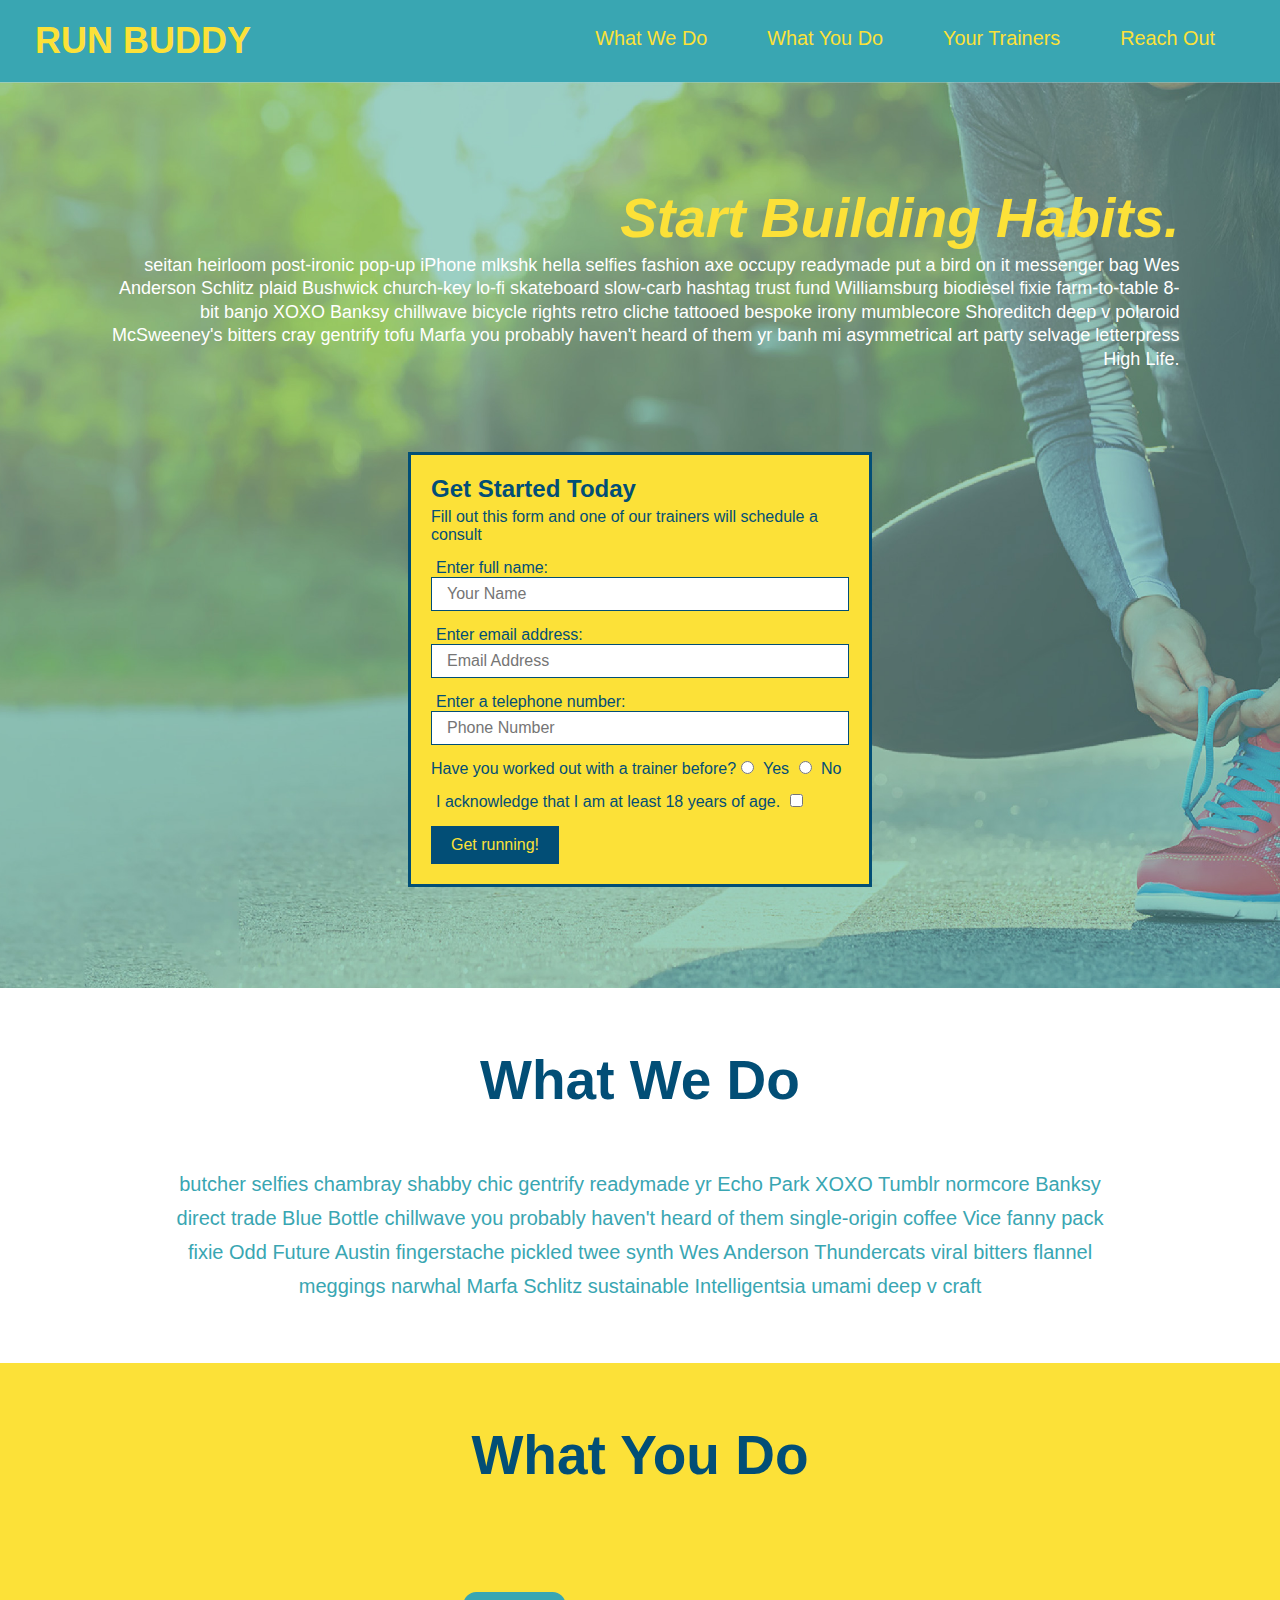
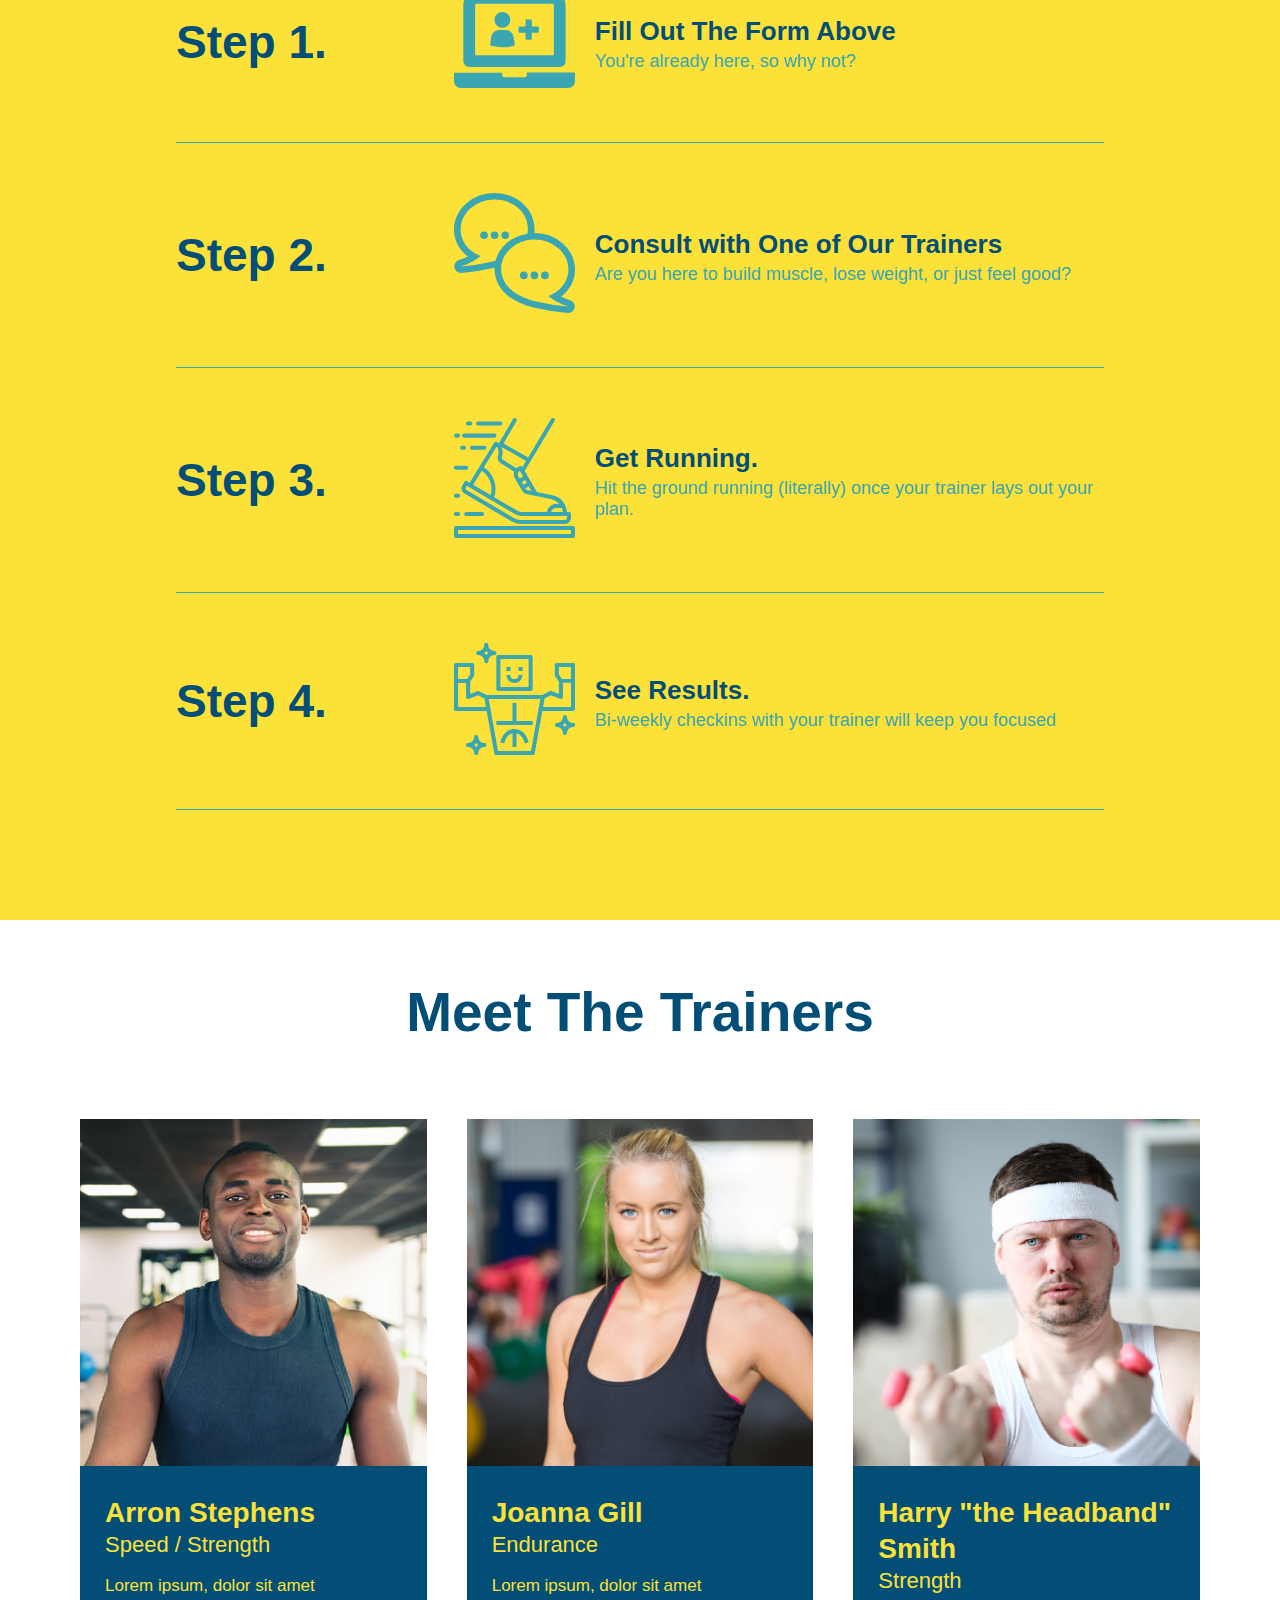
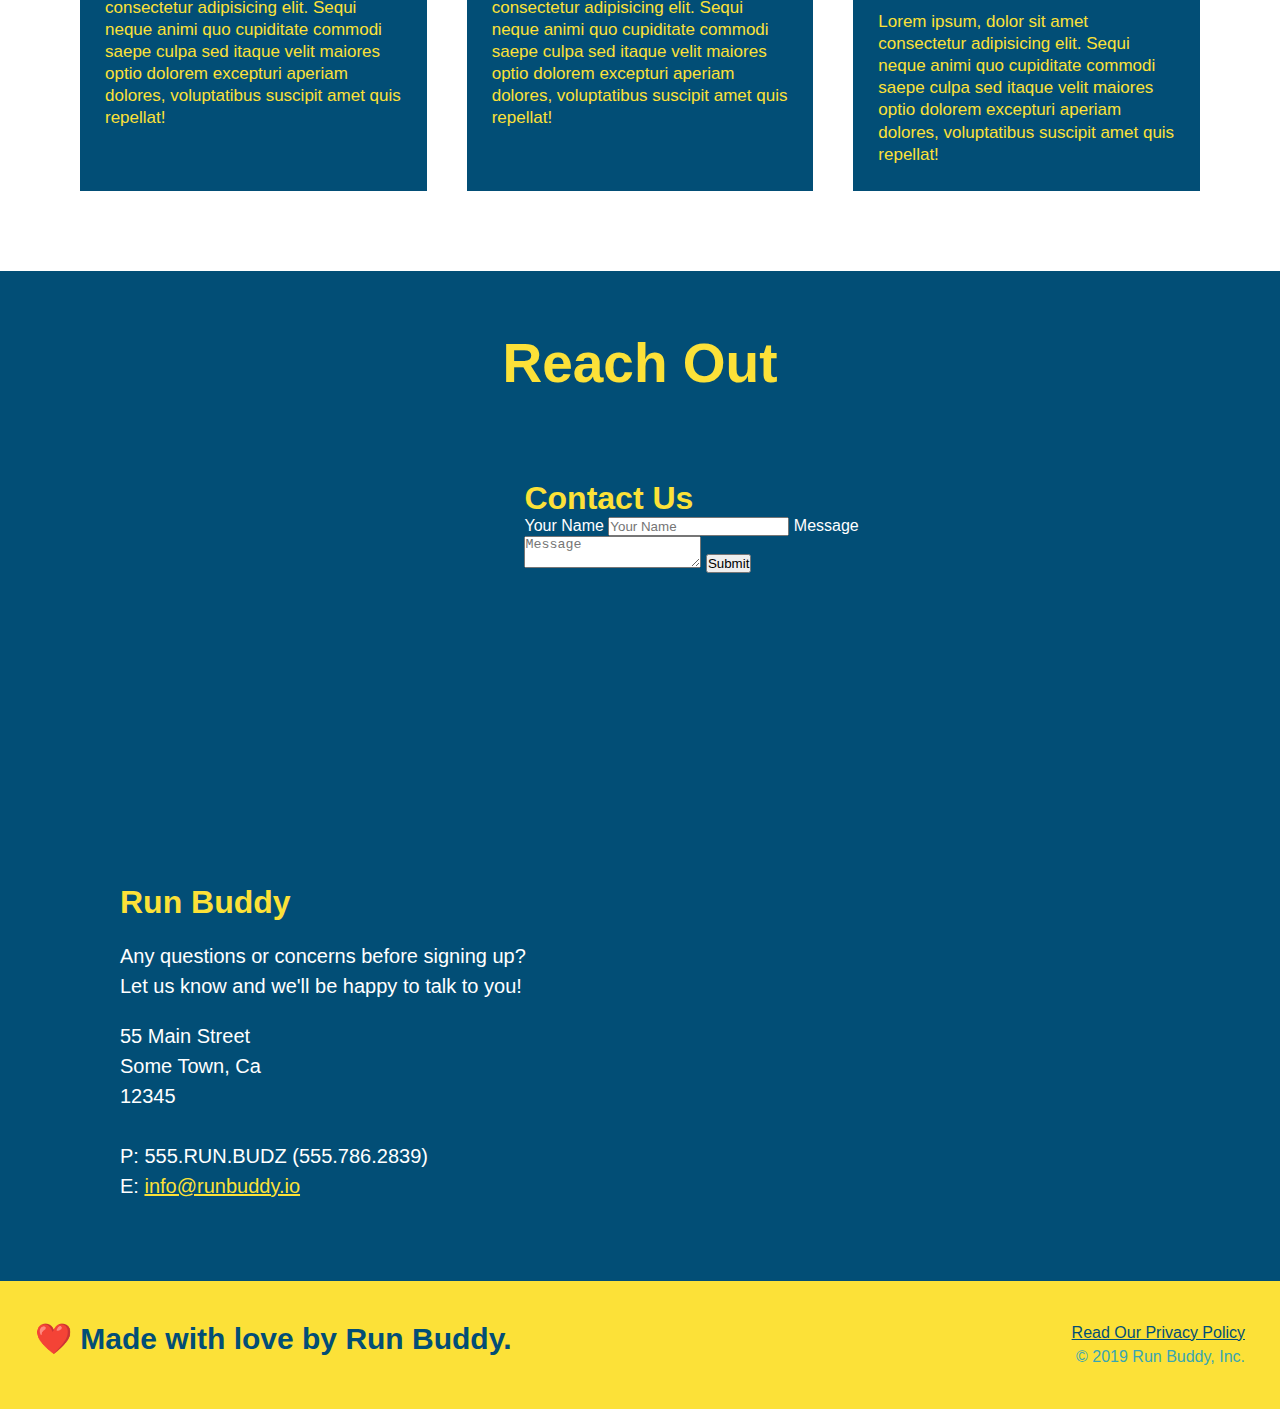
==== index.html @ 1c9efc2b "add flexbox to the trainers" ====
<!DOCTYPE html>
<html lang="en">
    <head>
        <meta charset="UTF-8" />
        <link rel="stylesheet" href="./assets/css/style.css" />
        <title>Run Buddy</title>
    </head>
    <body>
        <!-- navigation -->
        <header>
            <h1><a href="./index.html">RUN BUDDY</a></h1>
            <nav>
                <!-- Unordered list element -->
                <ul>
                    <!-- List item element -->
                    <li>
                        <!-- Anchor element -->
                        <a href="#what-we-do">What We Do</a>
                    </li>
                    <li>
                        <a href="#what-you-do">What You Do</a>
                    </li>
                    <li>
                        <a href="#your-trainers">Your Trainers</a>
                    </li>
                    <li>
                        <a href="#reach-out">Reach Out</a>
                    </li>
                </ul>
            </nav>
        </header>

        <!-- hero/jumbotron -->
        <section class="hero">
            <div class="hero-cta">
                <h2>Start Building Habits.</h2>
                <p>
                    seitan heirloom post-ironic pop-up iPhone mlkshk hella selfies fashion axe occupy readymade put a bird on it
                    messenger bag Wes Anderson Schlitz plaid Bushwick church-key lo-fi skateboard slow-carb hashtag trust fund
                    Williamsburg biodiesel fixie farm-to-table 8-bit banjo XOXO Banksy chillwave bicycle rights retro cliche
                    tattooed bespoke irony mumblecore Shoreditch deep v polaroid McSweeney's bitters cray gentrify tofu Marfa you
                    probably haven't heard of them yr banh mi asymmetrical art party selvage letterpress High Life.
                </p>
            </div>
            <div class="hero-form">
                <h3>Get Started Today</h3>
                <p>Fill out this form and one of our trainers will schedule a consult</p>
            <!-- Add form element -->
            <form>
                <label for="name">Enter full name:</label>
                <input type="text" placeholder="Your Name" name="name" id="name" class="form-input"/>
                <label for="email">Enter email address:</label>
                <input type="email" placeholder="Email Address" name="email" id="email" class="form-input"/>
                <label for="phone">Enter a telephone number:</label>
                <input type="tel" placeholder="Phone Number" name="phone" id="phone" class="form-input"/>
                <p>
                    Have you worked out with a trainer before?
                    <input type="radio" name="trainer-confirm" id="trainer-yes" />
                    <label for="trainer-yes">Yes</label>
                    <input type="radio" name="trainer-confirm" id="trainer-no" />
                    <label for="trainer-no">No</label>
                </p>
                <p>
                    <label for="checkbox" >
                        I acknowledge that I am at least 18 years of age.
                    </label>
                    <input type="checkbox" name="age-confirm" id="checkbox" />
                </p>
                <button type="submit">
                    Get running!
                </button>
            </form>
            </div>
        </section>
        <!-- end hero-->

        <!-- "what we do" section -->
        <section id="what-we-do" class="intro">
            <div class="flex-row">
                <h2 class="section-title primary-border">
                    What We Do
                </h2>
            </div>
            <div class="flex-row">
            <p>
                    butcher selfies chambray shabby chic gentrify readymade yr Echo Park XOXO Tumblr normcore Banksy direct trade Blue Bottle chillwave you probably haven't heard of them single-origin coffee Vice fanny pack fixie Odd Future Austin fingerstache pickled twee synth Wes Anderson Thundercats viral bitters flannel meggings narwhal Marfa Schlitz sustainable Intelligentsia umami deep v craft 
            </p>
            </div>
        </section>
        
        <!-- "what you do" section -->
        <section id="what-you-do" class="steps">
            <div class="flex-row">
                <h2 class="section-title secondary-border">
                    What You Do
                </h2>
            </div>
            <div class="step">
                <h3> Step 1.</h3>
                <div class="step-info">
                    <div class="step-img">
                        <img src="./assets/images/step-1.svg" alt="" />
                    </div>
                    <div class="step-text">
                        <h4>Fill Out The Form Above</h4>
                        <p>You're already here, so why not?</p>
                    </div>
                </div>    
            </div>

            <div class="step">
                <h3> Step 2.</h3>
                <div class="step-info">
                    <div class="step-img">
                        <img src="./assets/images/step-2.svg" alt="" />
                    </div>
                    <div class="step-text">
                        <h4>Consult with One of Our Trainers</h4>
                        <p>Are you here to build muscle, lose weight, or just feel good?</p>
                    </div>
                </div>    
            </div>

            <div class="step">
                <h3> Step 3.</h3>
                <div class="step-info">
                    <div class="step-img">
                        <img src="./assets/images/step-3.svg" alt="" />
                    </div>
                    <div class="step-text">
                        <h4>Get Running.</h4>
                        <p>Hit the ground running (literally) once your trainer lays out your plan.</p>
                    </div>
                </div>    
            </div>

            <div class="step">
                <h3> Step 4.</h3>
                <div class="step-info">
                    <div class="step-img">
                        <img src="./assets/images/step-4.svg" alt="" />
                    </div>
                    <div class="step-text">
                        <h4>See Results.</h4>
                        <p>Bi-weekly checkins with your trainer will keep you focused</p>
                    </div>
                </div>    
            </div>

        </section>
        
        <!-- "meet the trainers" section-->
        <section id="your-trainers">
            <div class="flex-row">
                <h2 class="section-title primary-border">
                    Meet The Trainers
                </h2>
            </div>

            <div class="trainers">

                <article class="trainer">
                    <img src="./assets/images/trainer-1.jpg" alt="Arron Stephens in his workout clothes, ready to pump iron" />
                    <div class="trainer-bio">
                        <h3 class="trainer-name">Arron Stephens</h3>
                        <h4 class="trainer-role">Speed / Strength</h4>
                        <p>
                            Lorem ipsum, dolor sit amet consectetur adipisicing elit. Sequi neque animi quo cupiditate commodi saepe culpa sed
                            itaque velit maiores optio dolorem excepturi aperiam dolores, voluptatibus suscipit amet quis repellat!
                        </p>
                    </div>
                </article>

                <!-- second trainer bio -->
                <article class="trainer">
                    <img src="./assets/images/trainer-2.jpg" alt="Joanna Gill cooling off after a workout" />
                    <div class="trainer-bio">
                        <h3 class="trainer-name">Joanna Gill</h3>
                        <h4 class="trainer-role">Endurance</h4>
                        <p>
                            Lorem ipsum, dolor sit amet consectetur adipisicing elit. Sequi neque animi quo cupiditate commodi saepe culpa sed
                            itaque velit maiores optio dolorem excepturi aperiam dolores, voluptatibus suscipit amet quis repellat!
                        </p>
                    </div>
                </article>

                <!-- third trainer bio -->
                <article class="trainer">
                    <img src="./assets/images/trainer-3.jpg" alt="Harry Smith wearing a headband and lifting comically small pink weights" />
                    <div class="trainer-bio">
                        <h3 class="trainer-name">Harry "the Headband" Smith</h3>
                        <h4 class="trainer-role">Strength</h4>
                        <p>
                            Lorem ipsum, dolor sit amet consectetur adipisicing elit. Sequi neque animi quo cupiditate commodi saepe culpa sed
                            itaque velit maiores optio dolorem excepturi aperiam dolores, voluptatibus suscipit amet quis repellat!
                        </p>
                    </div>
                </article>

            </div>

        </section>

        <!-- "reach out" section -->
        <section id="reach-out" class="contact">
            <div class="flex-row">
                <h2 class="section-title secondary-border">
                    Reach Out
                </h2>
            </div>
            <div class="contact-info">
                <iframe
                    src="https://www.google.com/maps/embed?pb=!1m14!1m12!1m3!1d12182.30520634488!2d-74.0652613!3d40.2407219!2m3!1f0!2f0!3f0!3m2!1i1024!2i768!4f13.1!5e0!3m2!1sen!2sus!4v1561060983193!5m2!1sen!2sus"
                    frameborder="0"
                    style="border:0"
                    allowfullscreen
                >
                </iframe>
                <div class="contact-form">
                    <h3>Contact Us</h3>
                    <form>
                        <label for="contact-name">Your Name</label>
                        <input type="text" id="contact-name" placeholder="Your Name" />

                        <label for="contact-message">Message</label>
                        <textarea id="contact-message" placeholder="Message"></textarea>

                        <button type="submit">Submit</button>
                    </form>
                </div>
                <div>
                    <h3>Run Buddy</h3>
                    <p>
                        Any questions or concerns before signing up?
                        <br />
                        Let us know and we'll be happy to talk to you!
                    </p>
                    <address>
                        55 Main Street <br/>
                        Some Town, Ca <br/>
                        12345 <br/> <br/>
                        P: 555.RUN.BUDZ (555.786.2839)<br/>
                        E: <a href="mailto:info@runbuddy.io">info@runbuddy.io</a>
                    </address>
                </div>
            </div>
        </section>

        <!-- footer -->
        <footer>
            <h2>❤️ Made with love by Run Buddy.</h2>
            <div>
                <a href="./privacy-policy.html">Read Our Privacy Policy</a><br />
                &copy; 2019 Run Buddy, Inc.
            </div>
        </footer>
    </body>
</html>
---- assets/css/style.css ----
* {
    margin: 0;
    padding: 0;
}

* {
    margin: 0;
    padding: 0;
    box-sizing: border-box;
}

body {
    /* more on this crazy alphanumerical value in a minute! */
    color: #39a6b2;
    font-family: Helvetica, Arial, sans-serif;
}

/* apply styles to <header> */
header {
    padding: 20px 35px;
    background-color: #39a6b2;
    display: flex;
    justify-content: space-between;
    flex-wrap: wrap;
}

header h1 {
    font-weight: bold;
    font-size: 36px;
    color: #fce138;
    margin: 0;
}

header a {
    text-decoration: none;
    color: #fce138;
}

header nav {
    margin: 7px 0;
}

header nav ul {
    display: flex;
    flex-wrap: wrap;
    justify-content: space-between;
    align-items: center;
    list-style: none;
}

header nav ul li a {
    margin: 0 30px;
    font-weight: lighter;
    font-size: 1.55vw;
}

footer {
    background: #fce138;
    width: 100%;
    padding: 40px 35px;
    display: flex;
    justify-content: space-between;
    flex-wrap: wrap;
}

footer h2 {
    color: #024e76;
    font-size: 30px;
    margin: 0;
}

footer div {
    line-height: 1.5;
    text-align: right;
}

footer a {
    color: #024e76;
}

section {
    padding: 60px;
}

/* Hero Style Start */
.hero {
    background-image: url("../images/hero-bg.jpg");
    background-size: cover;
    background-position: center;
    display: flex;
    justify-content: center;
    flex-wrap: wrap;
}

/*Hero Style End */

.hero-form {
    background-color: #fce138;
    padding: 20px;
    color: #024e76;
    border-style: solid;
    border-width: 3px;
    border-color: #024e76;
    width: 40%;
    margin: 3.5%;
}

.hero-cta {
    wdith: 35%;
    text-align: right;
    margin: 3.5%;
    color: #fff;
    font-size: 18px;
    line-height: 1.3;
}

.hero-cta h2 {
    font-style: italic;
    font-size: 55px;
    color: #fce138;
}

.hero-form h3 {
    font-size: 24px;
    margin: 0;
}

.hero-form p {
    margin: 5px 0 15px 0;
}

.form-input {
    border: 1px solid #024e76;
    display: block;
    padding: 7px 15px;
    font-size: 16px;
    color: #024e76;
    width: 100%;
    margin-bottom: 15px;
}

.hero-form label {
    margin: 0 5px;
}

.hero-form button {
    color: #fce138;
    background-color: #024e76;
    border: none;
    padding: 10px 20px;
    font-size: 16px;
}
/* HERO STYLES END */

.intro p {
    line-height: 1.7;
    color: #39a6b2;
    width: 80%;
    font-size: 20px;
    margin: 0 auto;
    text-align: center;
}

.section-title {
    font-size: 55px;
    color: #024e76;
    margin-bottom: 35px;
    padding-bottom: 20px;
    text-align: center;
    margin: 0 auto 35px auto;
    width: 50%;
}

.primary-border {
    border-color: #fce138;
}

.secondary-border {
    border-color: #39a6b2;
}

.steps {
    background: #fce138;
}

.step {
    margin: 50px auto;
    padding-bottom: 50px;
    width: 80%;
    border-bottom: 1px solid #39a6b2;
    display: flex;
    flex-wrap: wrap;
    align-items: center;
    justify-content: space-between;
}

.step-img {
    flex: 1 12%;
    margin-right: 20px;
}

.step-img img {
    max-width: 100%;
}

.step-text {
    flex: 12;
}

.step-info {
    flex: 2 70%;
    display: flex;
    flex-wrap: wrap;
    align-items: center;
}

.step h3 {
    color: #024e76;
    font-size: 46px;
    flex: 1 30%;
}

.step-text h4 {
    font-size: 26px;
    line-height: 1.5;
    color: #024e76;
}

.step-text p {
    color: #39a6b2;
    font-size: 18px;
}

.trainer {
    margin: 20px;
    background: #024e76;
    color: #fce138;
    flex: 1;
}

.trainers {
    width: 100%;
    margin:0 auto;
    display: flex;
    flex-wrap: wrap;
    justify-content: space-around;
}

.trainer img {
    width: 100%;
}

.trainer-bio {
    padding: 25px;
    line-height: 1.3;
}

.text-left {
    text-align: left;
}

.text-right {
    text-align: right;
}

.flex-row {
    display: flex;
}

.trainer-bio h3 {
    font-size: 28px;
}

.trainer-bio h4 {
    font-weight: lighter;
    font-size: 22px;
    margin-bottom: 15px;
}

.trainer-bio p {
    font-size: 17px;
}

/* REACH OUT STYLES START */

.contact {
    background: #024e76;
}

.contact h2 {
    color: #fce138;
}

.contact-info iframe {
    width: 400px;
    height: 400px;
}

.contact-info div {
    width: 410px;
    display: inline-block;
    vertical-align: top;
    text-align: left;
    margin: 30px 0 0 60px;
    color: white;
}

.contact-info h3 {
    color: #fce138;
    font-size: 32px;
}

.contact-info p, .contact-info address {
    margin: 20px 0;
    line-height: 1.5;
    font-size: 20px;
    font-style: normal;
}

.contact-info a {
    color: #fce138;
}

/* REACH OUT STYLES END */
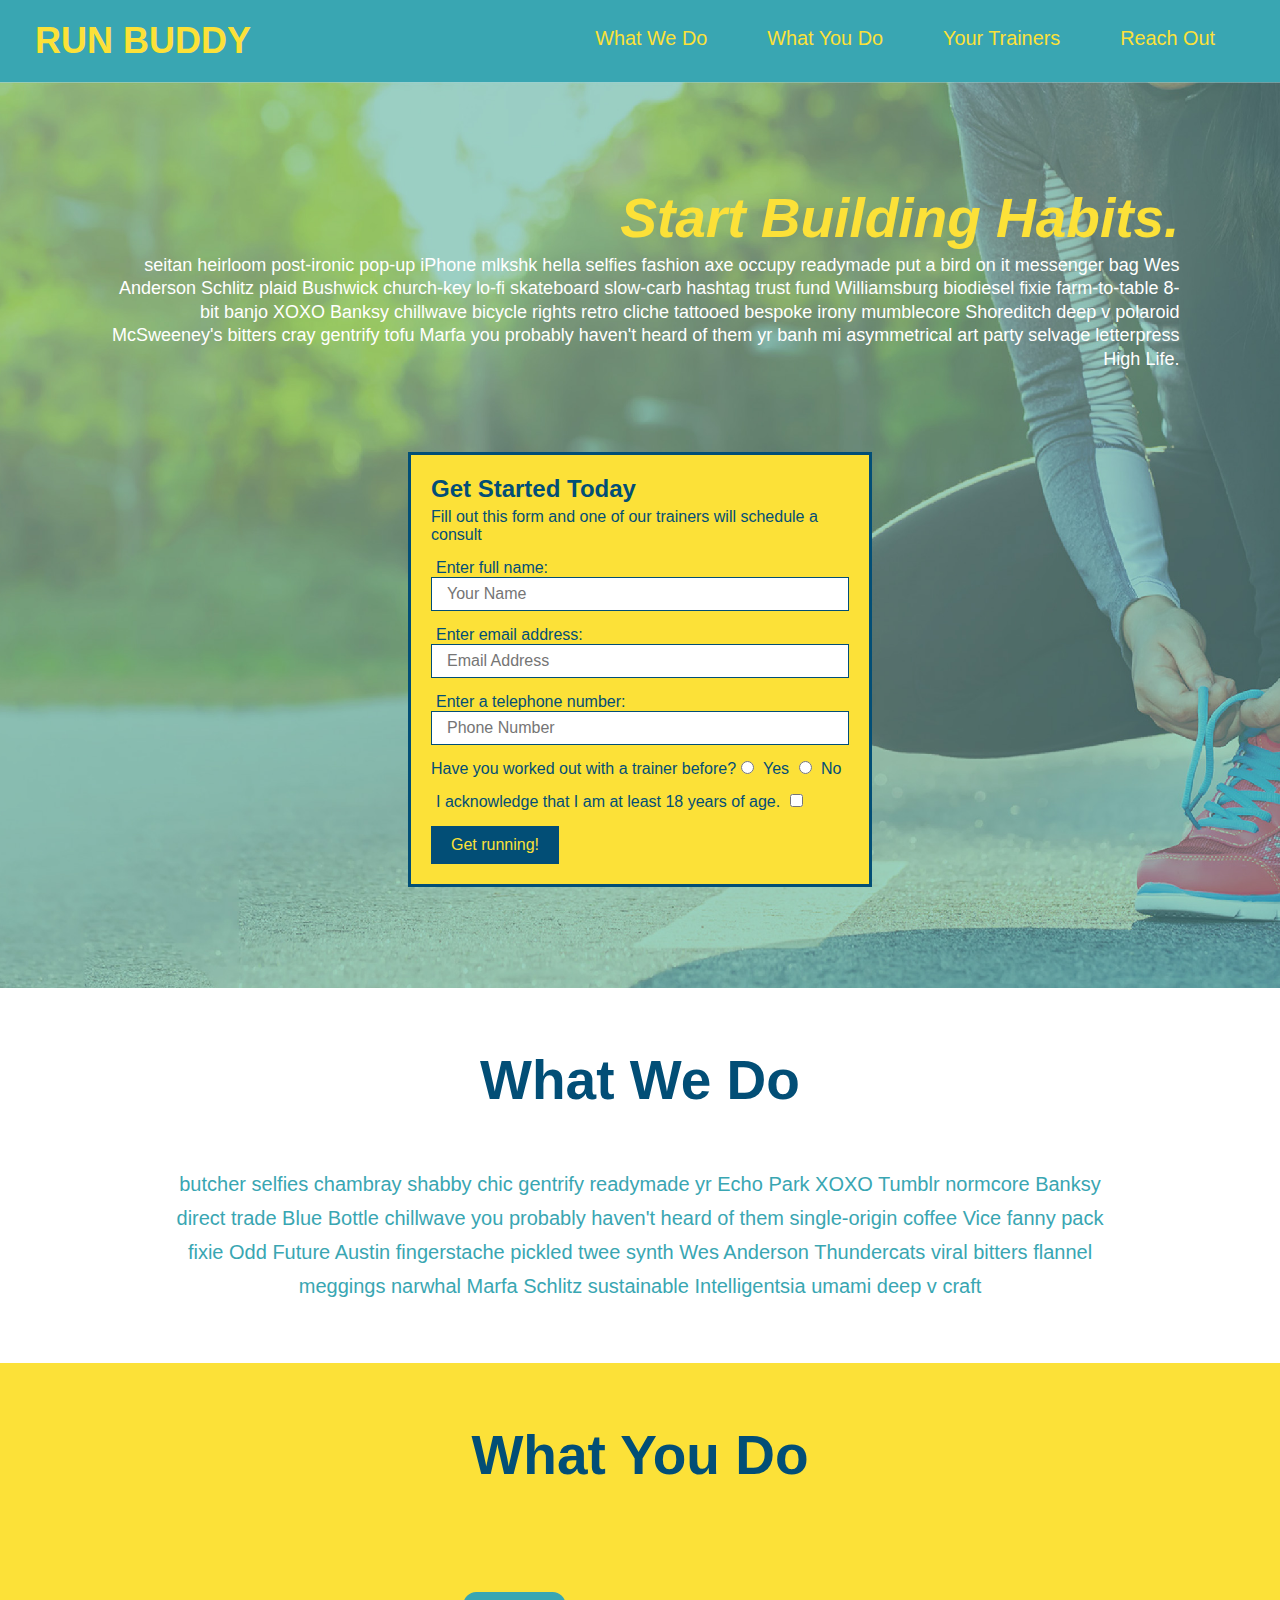
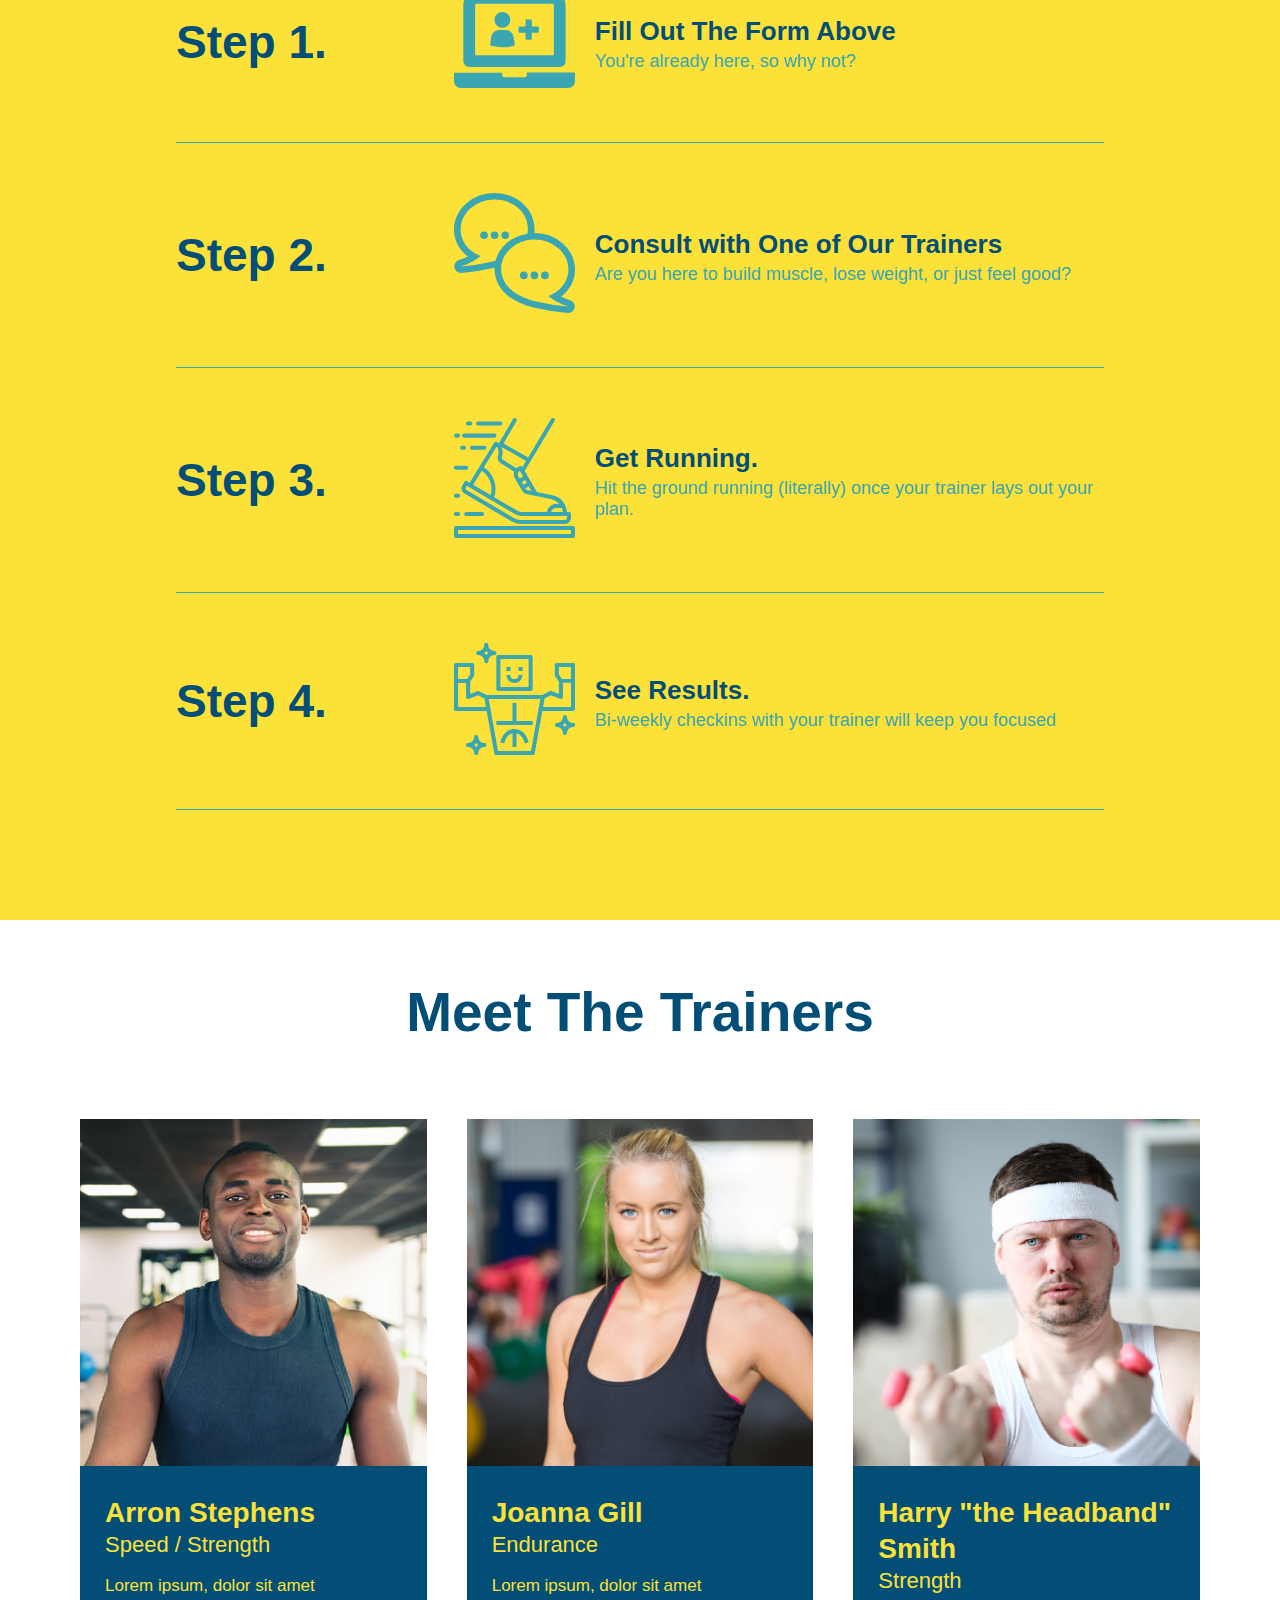
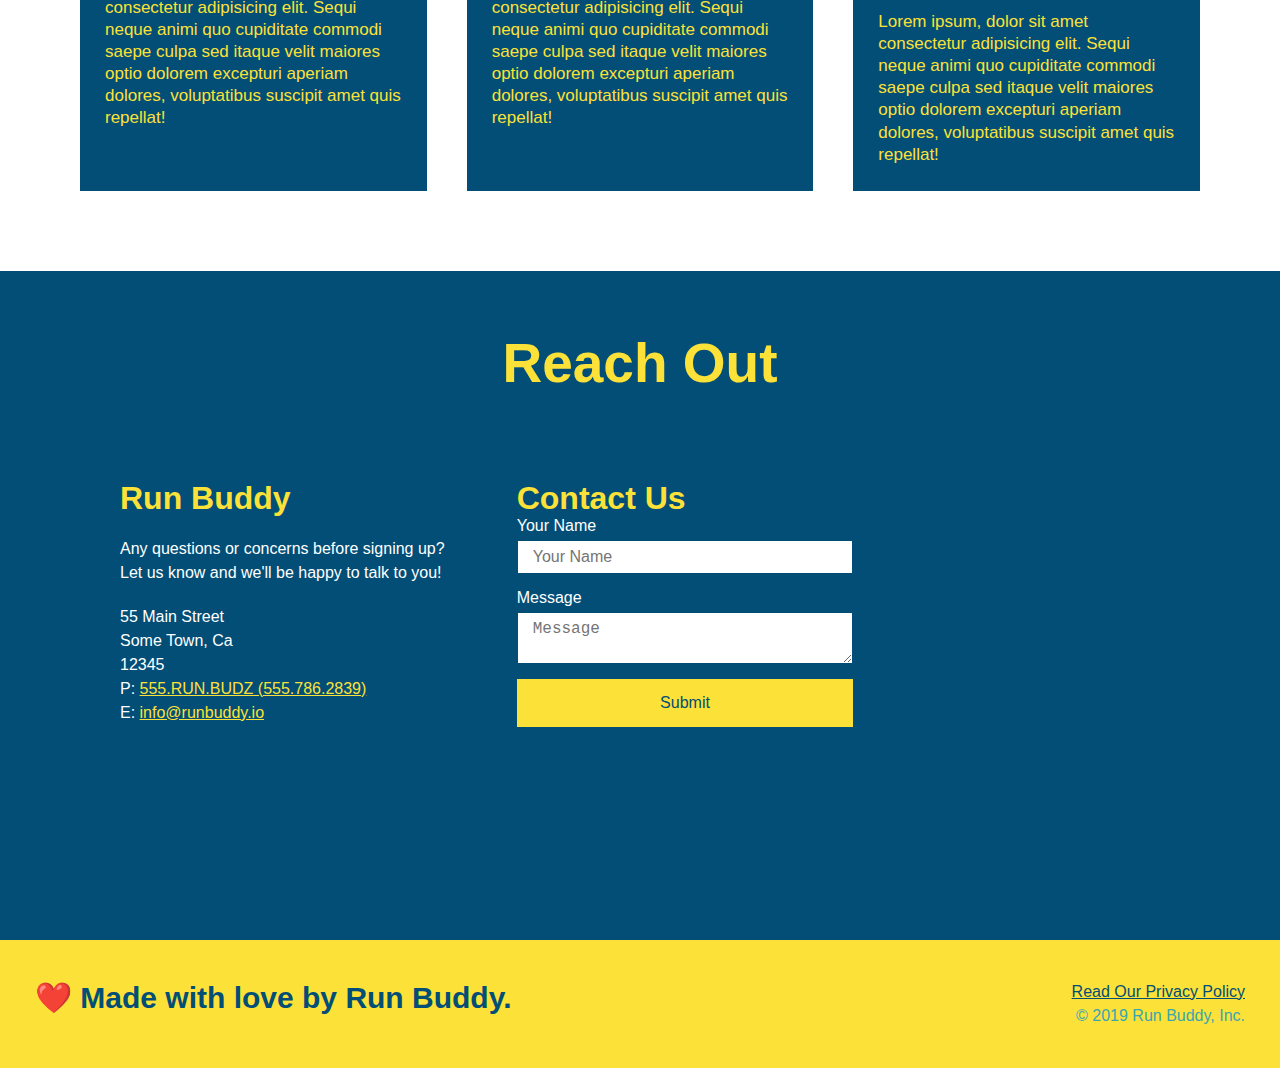
==== commit 9ebad81b: "major flexbox moves" ====
--- a/index.html
+++ b/index.html
@@ -208,26 +208,9 @@
                     Reach Out
                 </h2>
             </div>
+
             <div class="contact-info">
-                <iframe
-                    src="https://www.google.com/maps/embed?pb=!1m14!1m12!1m3!1d12182.30520634488!2d-74.0652613!3d40.2407219!2m3!1f0!2f0!3f0!3m2!1i1024!2i768!4f13.1!5e0!3m2!1sen!2sus!4v1561060983193!5m2!1sen!2sus"
-                    frameborder="0"
-                    style="border:0"
-                    allowfullscreen
-                >
-                </iframe>
-                <div class="contact-form">
-                    <h3>Contact Us</h3>
-                    <form>
-                        <label for="contact-name">Your Name</label>
-                        <input type="text" id="contact-name" placeholder="Your Name" />
-
-                        <label for="contact-message">Message</label>
-                        <textarea id="contact-message" placeholder="Message"></textarea>
-
-                        <button type="submit">Submit</button>
-                    </form>
-                </div>
+
                 <div>
                     <h3>Run Buddy</h3>
                     <p>
@@ -238,12 +221,35 @@
                     <address>
                         55 Main Street <br/>
                         Some Town, Ca <br/>
-                        12345 <br/> <br/>
-                        P: 555.RUN.BUDZ (555.786.2839)<br/>
+                        12345 <br/>
+                        P: <a href="tel:555.786.2839">555.RUN.BUDZ (555.786.2839)</a><br/>
                         E: <a href="mailto:info@runbuddy.io">info@runbuddy.io</a>
                     </address>
                 </div>
-            </div>
+
+                <div class="contact-form">
+                    <h3>Contact Us</h3>
+                    <form>
+                        <label for="contact-name">Your Name</label>
+                        <input type="text" id="contact-name" placeholder="Your Name" />
+
+                        <label for="contact-message">Message</label>
+                        <textarea id="contact-message" placeholder="Message"></textarea>
+
+                        <button type="submit">Submit</button>
+                    </form>
+                </div>
+
+                <iframe
+                    src="https://www.google.com/maps/embed?pb=!1m14!1m12!1m3!1d12182.30520634488!2d-74.0652613!3d40.2407219!2m3!1f0!2f0!3f0!3m2!1i1024!2i768!4f13.1!5e0!3m2!1sen!2sus!4v1561060983193!5m2!1sen!2sus"
+                    frameborder="0"
+                    style="border:0"
+                    allowfullscreen
+                >
+                </iframe>
+
+            </div>
+
         </section>
 
         <!-- footer -->
--- a/assets/css/style.css
+++ b/assets/css/style.css
@@ -287,6 +287,17 @@
     background: #024e76;
 }
 
+.contact-info {
+    display: flex;
+    justify-content: space-between;
+    flex-wrap: wrap;
+}
+
+.contact-info > * {
+    flex: 1;
+    margin: 15px;
+}
+
 .contact h2 {
     color: #fce138;
 }
@@ -313,10 +324,31 @@
 .contact-info p, .contact-info address {
     margin: 20px 0;
     line-height: 1.5;
-    font-size: 20px;
+    font-size: 16px;
     font-style: normal;
 }
 
+.contact-form input, .contact-form textarea {
+    border: 1px solid #024e76;
+    display: block;
+    padding: 7px 15px;
+    font-size: 16px;
+    color: #024e76;
+    width: 100%;
+    margin-bottom: 15px;
+    margin-top: 5px;
+}
+
+.contact-form button {
+    width: 100%;
+    border: none;
+    background: #fce138;
+    color: #024e76;
+    text-align: center;
+    padding: 15px 0;
+    font-size: 16px;
+}
+
 .contact-info a {
     color: #fce138;
 }
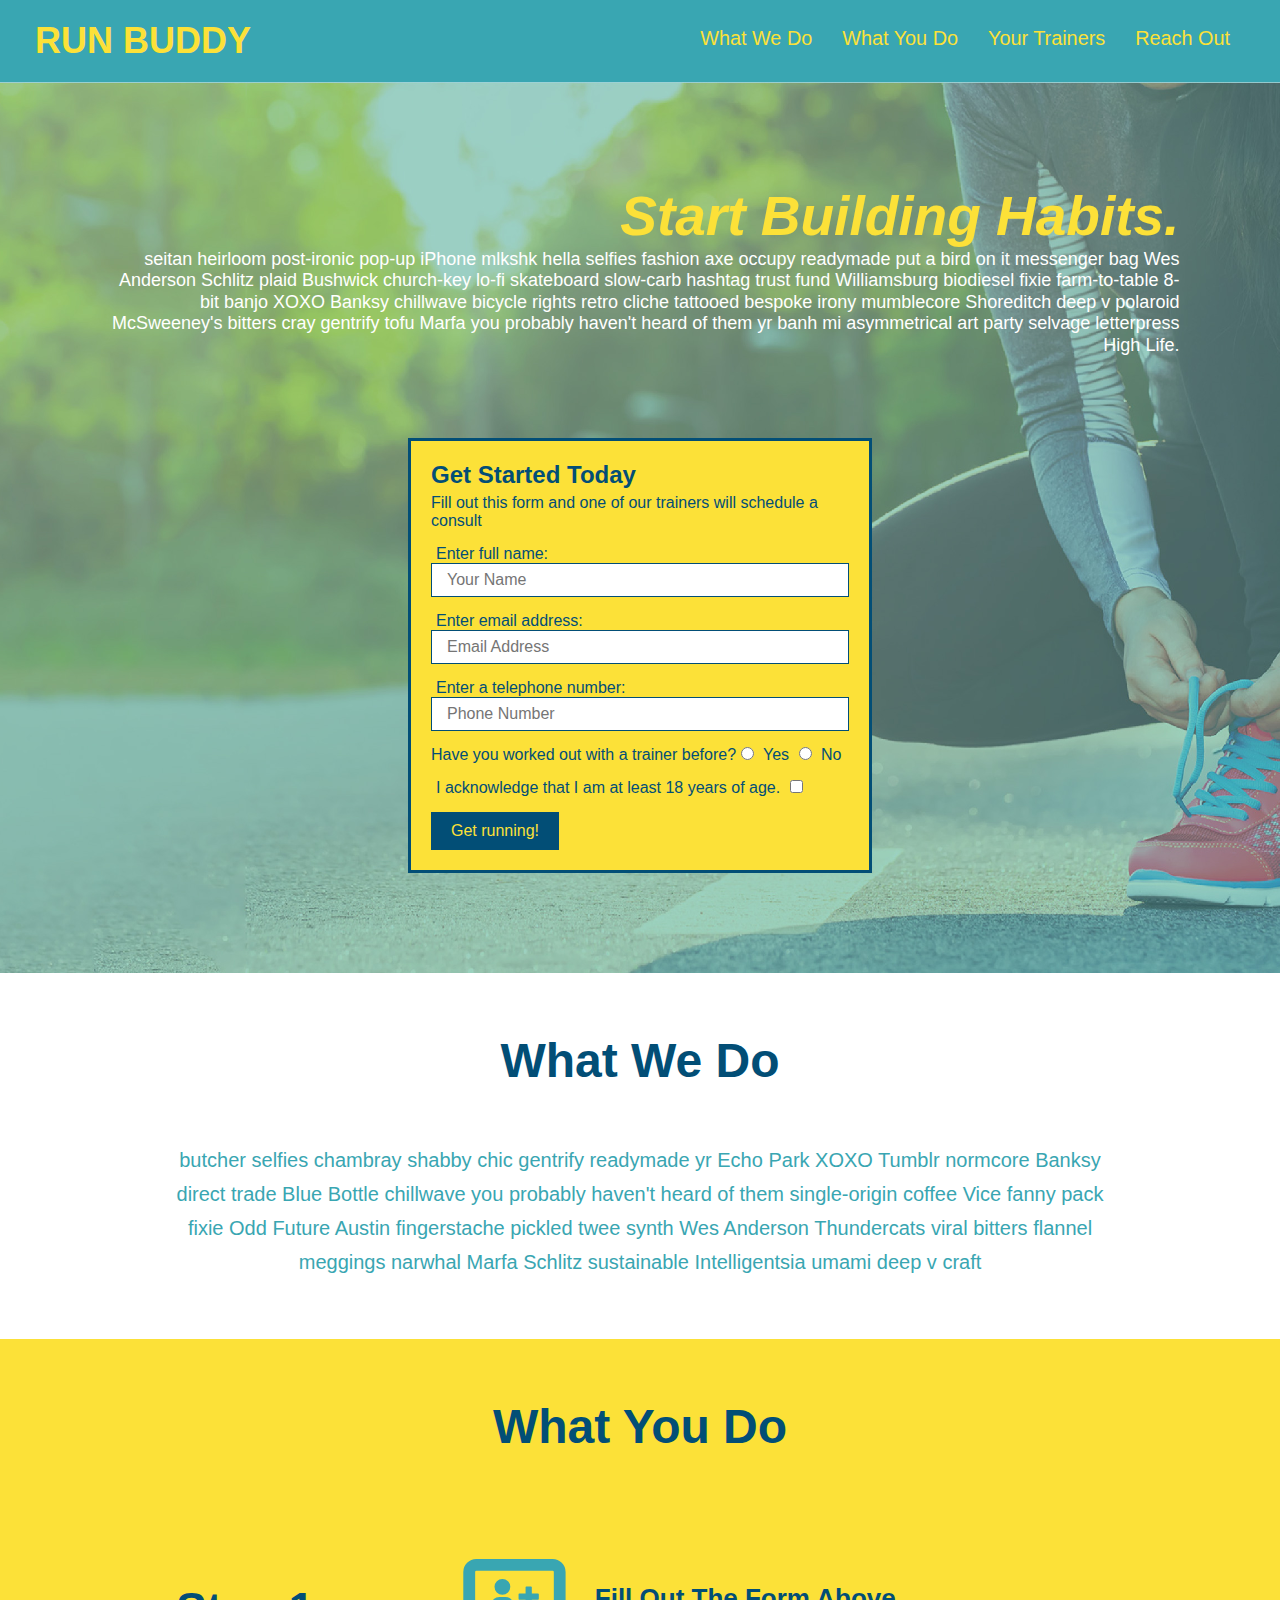
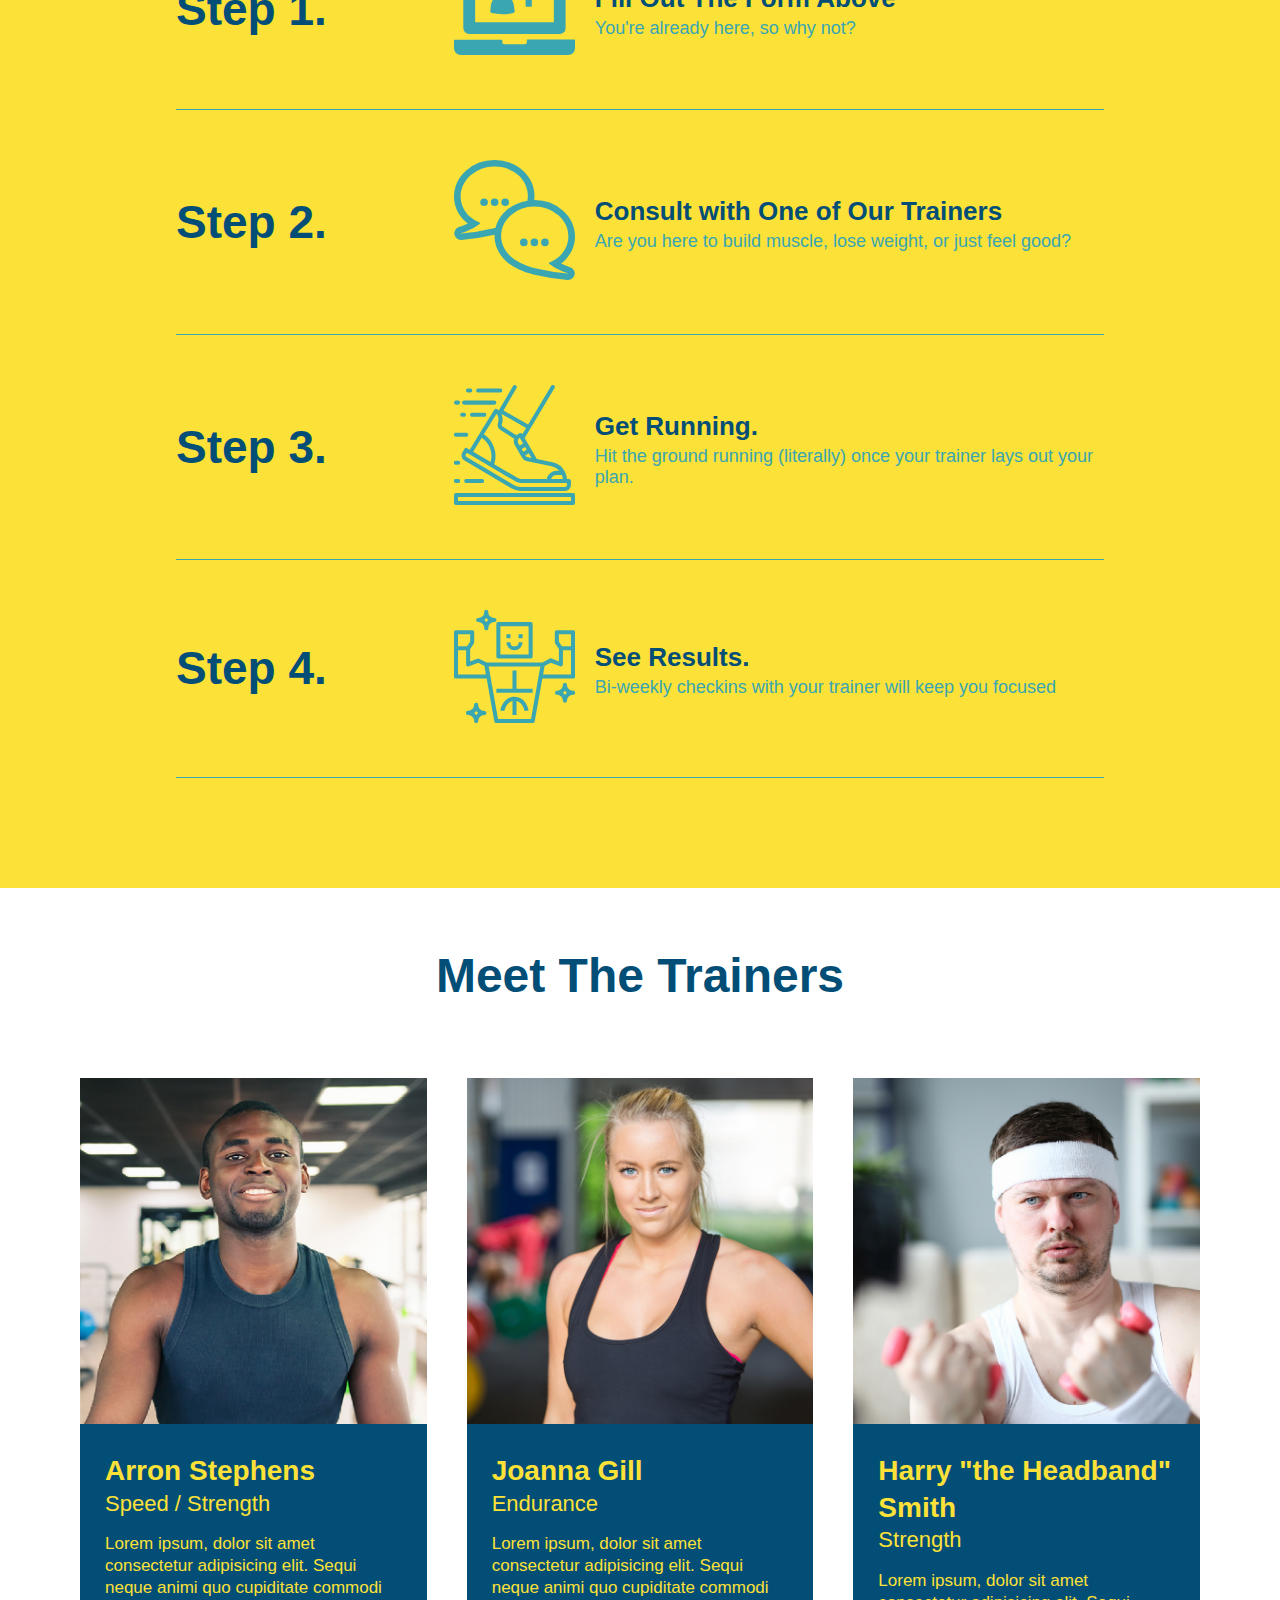
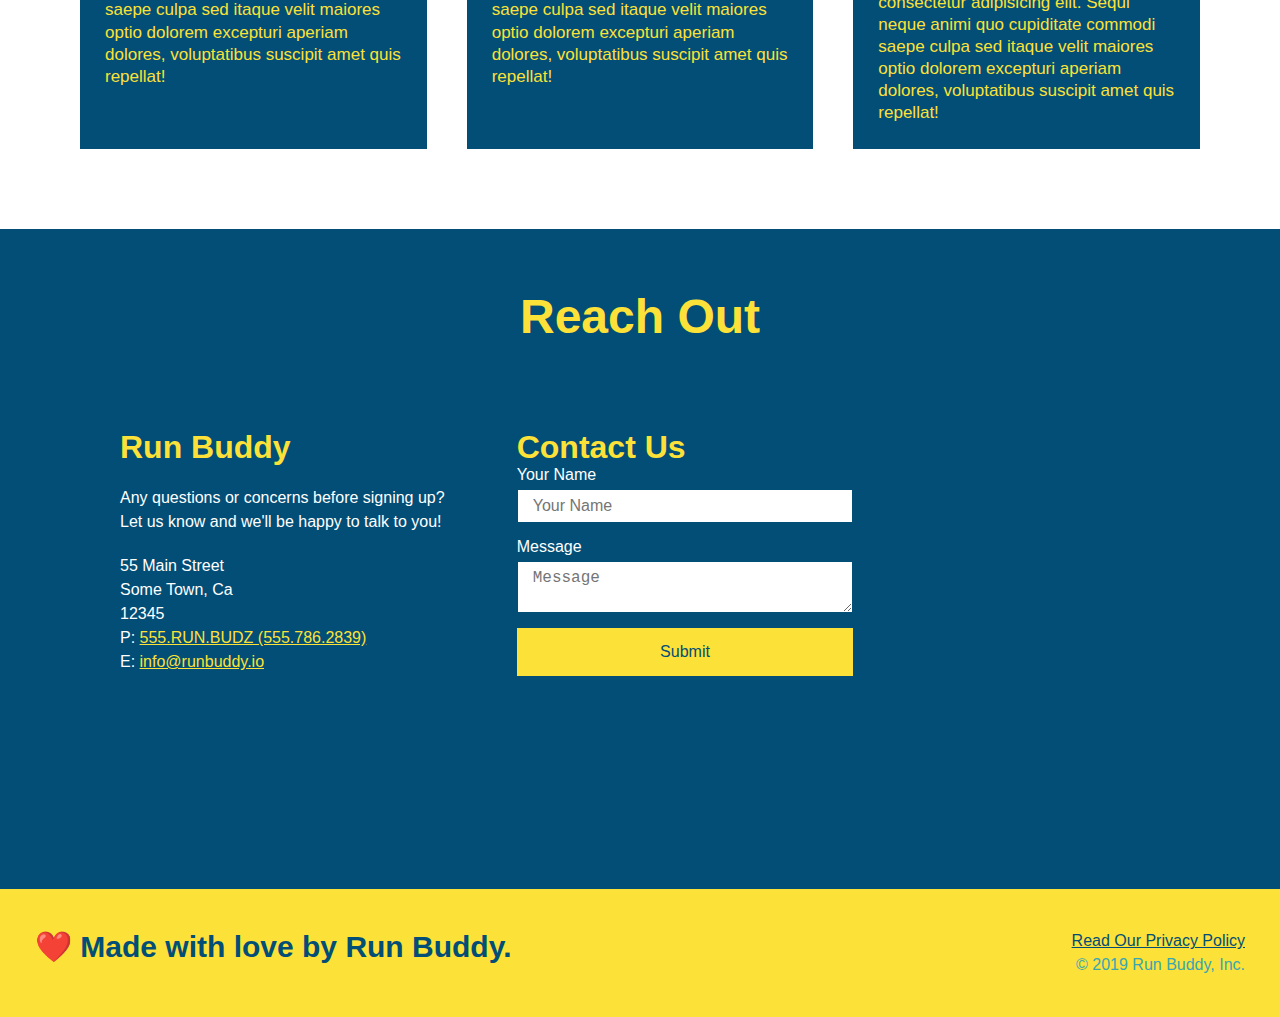
==== commit 1967c78d: "pause in mobile action" ====
--- a/index.html
+++ b/index.html
@@ -2,6 +2,7 @@
 <html lang="en">
     <head>
         <meta charset="UTF-8" />
+        <meta name="viewport" content="width=device-width, initial-scale=1.0" />
         <link rel="stylesheet" href="./assets/css/style.css" />
         <title>Run Buddy</title>
     </head>
--- a/assets/css/style.css
+++ b/assets/css/style.css
@@ -49,7 +49,7 @@
 }
 
 header nav ul li a {
-    margin: 0 30px;
+    padding: 10px 15px;
     font-weight: lighter;
     font-size: 1.55vw;
 }
@@ -90,6 +90,7 @@
     display: flex;
     justify-content: center;
     flex-wrap: wrap;
+    align-items: flex-start;
 }
 
 /*Hero Style End */
@@ -111,7 +112,7 @@
     margin: 3.5%;
     color: #fff;
     font-size: 18px;
-    line-height: 1.3;
+    line-height: 1.2;
 }
 
 .hero-cta h2 {
@@ -162,7 +163,7 @@
 }
 
 .section-title {
-    font-size: 55px;
+    font-size: 48px;
     color: #024e76;
     margin-bottom: 35px;
     padding-bottom: 20px;
@@ -354,3 +355,5 @@
 }
 
 /* REACH OUT STYLES END */
+
+/* MEDIA QUERY FOR SMALLER DESKTOP SCREENS AND SMALLER */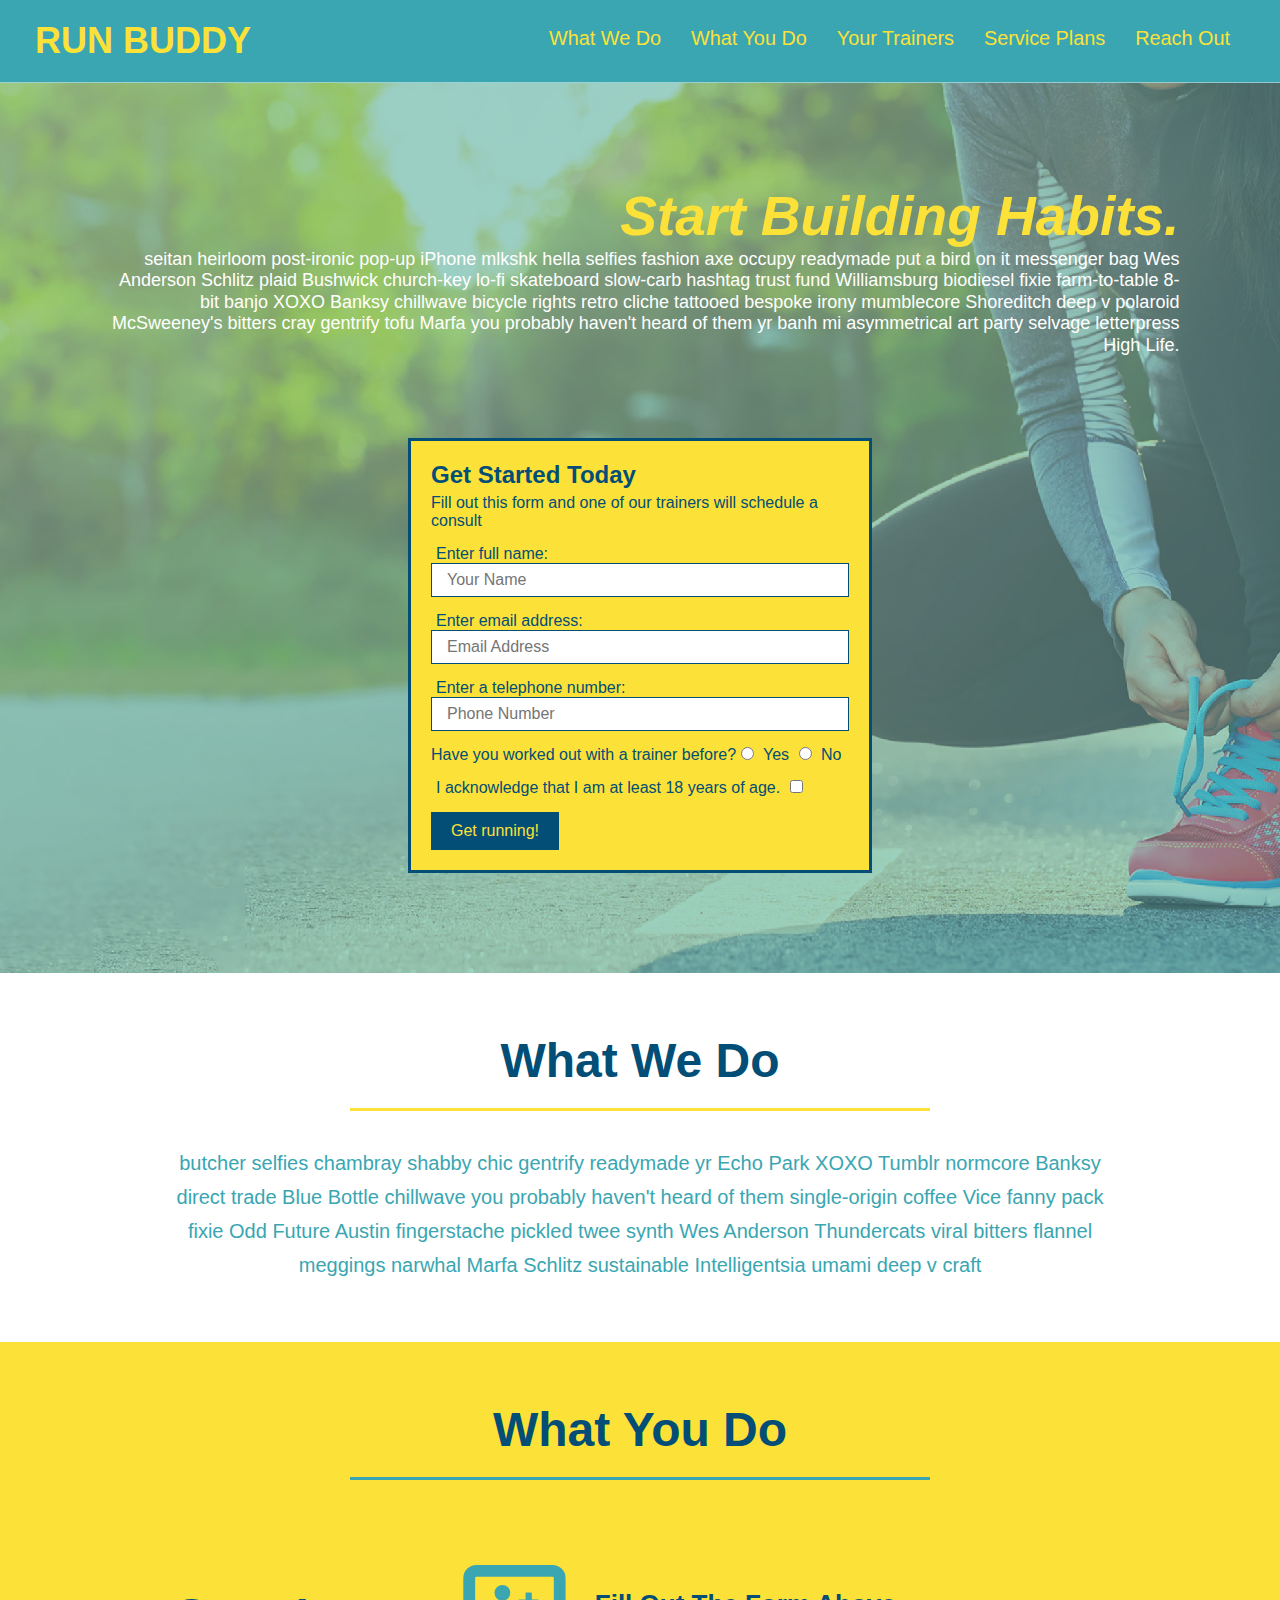
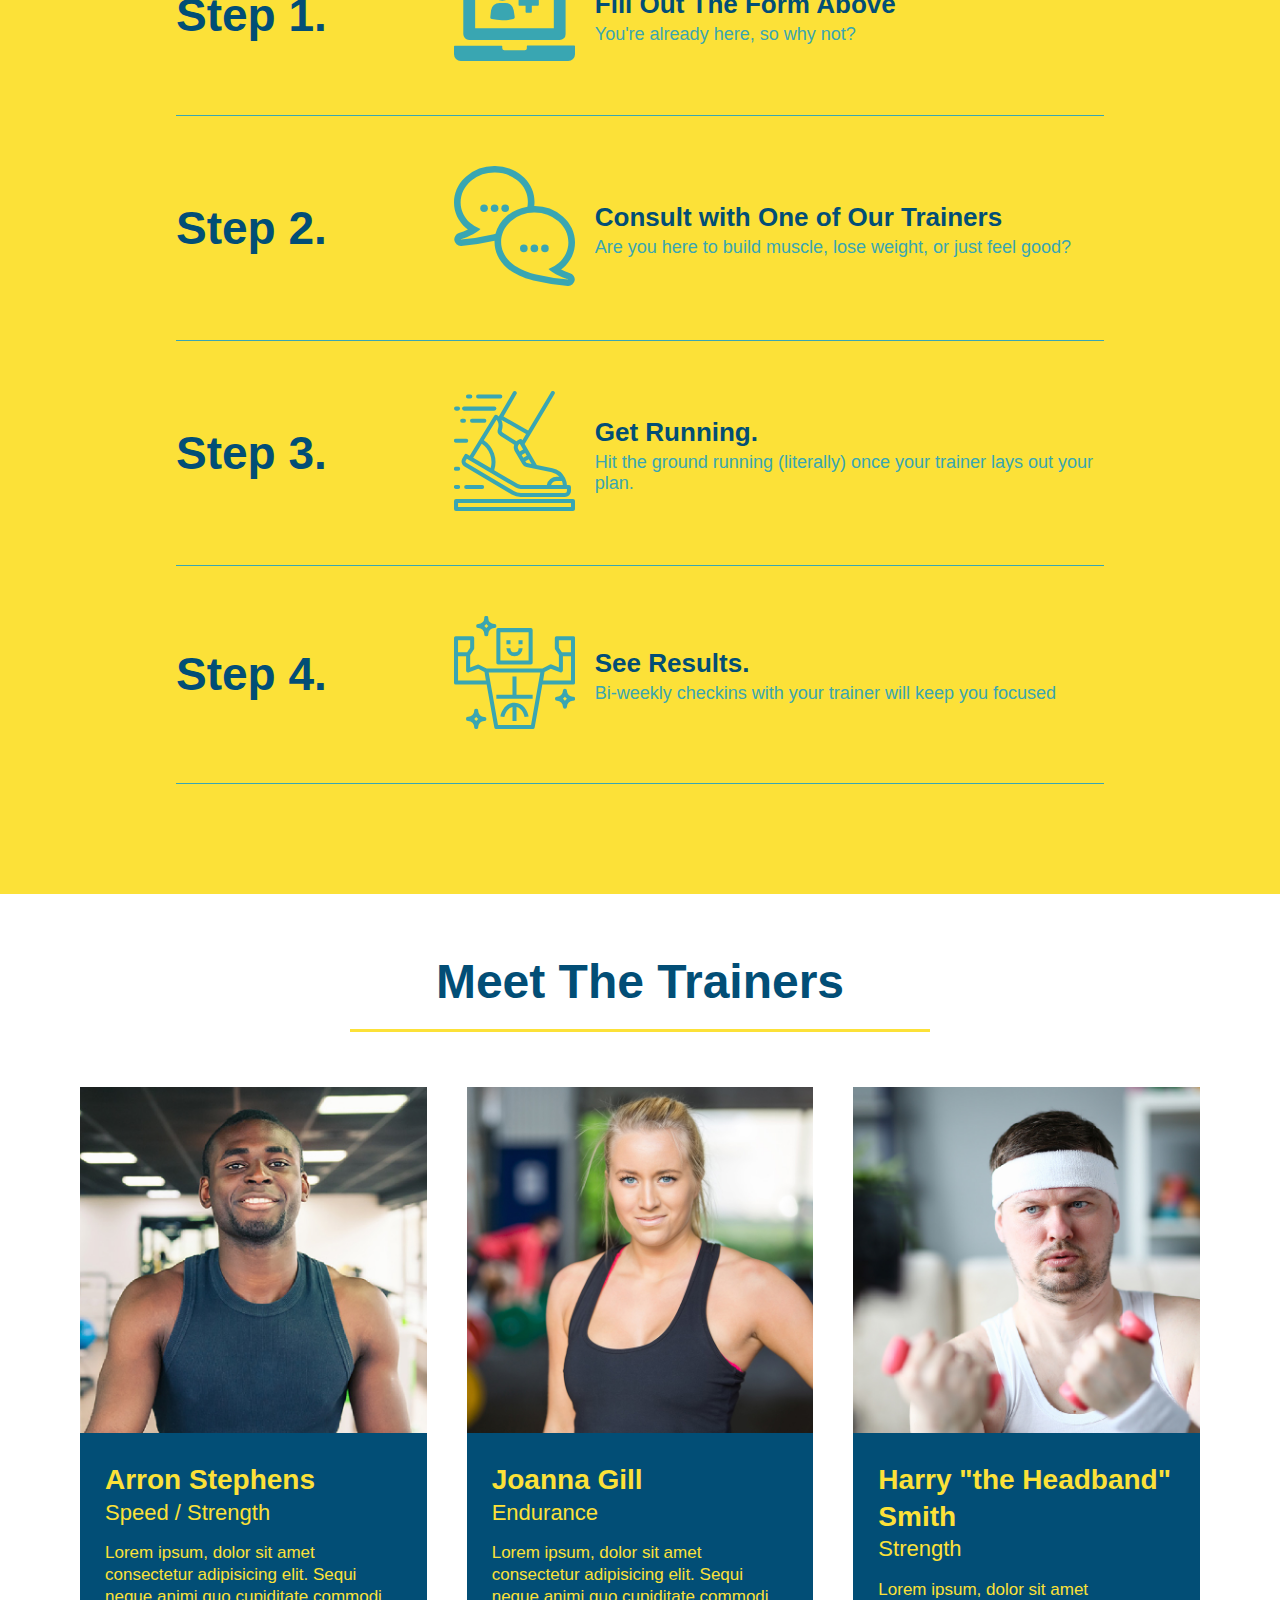
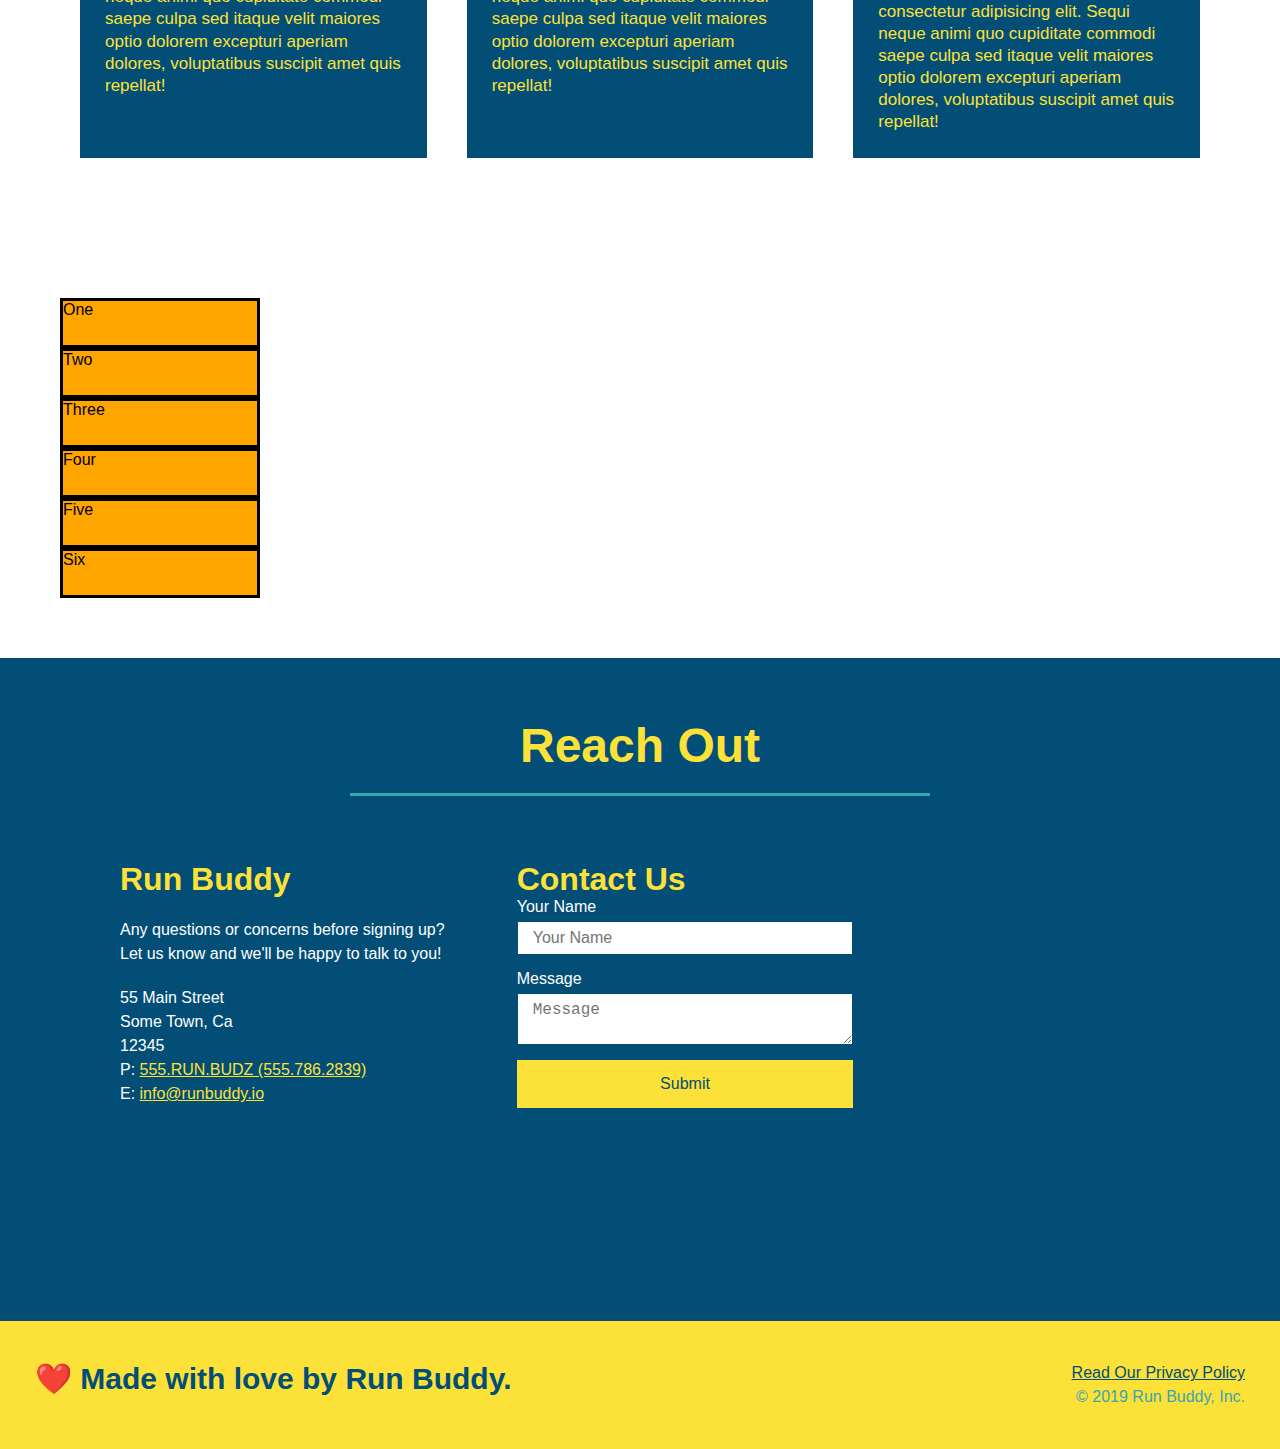
==== commit 0535849a: "added grid example" ====
--- a/index.html
+++ b/index.html
@@ -23,6 +23,9 @@
                     </li>
                     <li>
                         <a href="#your-trainers">Your Trainers</a>
+                    </li>
+                    <li>
+                        <a href="#service-plans">Service Plans</a>
                     </li>
                     <li>
                         <a href="#reach-out">Reach Out</a>
@@ -202,6 +205,18 @@
 
         </section>
 
+        <!-- "service plan" section -->
+        <section id="service-plans" class="services">
+            <div class="service-grid-container">
+                <div class="service-grid-item">One</div>
+                <div class="service-grid-item">Two</div>
+                <div class="service-grid-item">Three</div>
+                <div class="service-grid-item">Four</div>
+                <div class="service-grid-item">Five</div>
+                <div class="service-grid-item">Six</div>
+            </div>
+        </section>
+
         <!-- "reach out" section -->
         <section id="reach-out" class="contact">
             <div class="flex-row">
--- a/assets/css/style.css
+++ b/assets/css/style.css
@@ -165,7 +165,7 @@
 .section-title {
     font-size: 48px;
     color: #024e76;
-    margin-bottom: 35px;
+    border-bottom: 3px solid;
     padding-bottom: 20px;
     text-align: center;
     margin: 0 auto 35px auto;
@@ -280,6 +280,20 @@
 
 .trainer-bio p {
     font-size: 17px;
+}
+
+/* GRID STYLES START */
+
+.service-grid-container {
+    display: grid;
+}
+
+.service-grid-item {
+    width: 200px;
+    height: 50px;
+    background-color: orange;
+    border: solid;
+    color: black;
 }
 
 /* REACH OUT STYLES START */
@@ -356,4 +370,110 @@
 
 /* REACH OUT STYLES END */
 
-/* MEDIA QUERY FOR SMALLER DESKTOP SCREENS AND SMALLER */+/* MEDIA QUERY FOR SMALLER DESKTOP SCREENS AND SMALLER */
+@media screen and (max-width: 980px) {
+    header {
+        padding-bottom: 0;
+        justify-content: center;
+    }
+
+    header h1 {
+        width: 100%;
+        text-align: center;
+    }
+
+    header nav ul {
+        margin-top: 20px;
+        width: 100%;
+        justify-content: center;
+    }
+
+    header nav ul li a {
+        font-size: 20px;
+    }
+
+    header h2, footer div {
+        text-align: center;
+        width: 100%;
+    }
+
+    .hero-cta, .hero-form {
+        width: 100%;
+    }
+
+    .hero-cta {
+        text-align: center;
+    }
+
+    .section-title {
+        width: 80%;
+    }
+
+    .trainer {
+        flex: 0 70%;
+    }
+
+    .contact-info iframe {
+        flex: 1 100%;
+    }
+}
+
+/* MEDIA QUERY FOR TABLETS AND SMALLER */
+@media screen and (max-width: 768px) {
+    section {
+        padding: 30px 15px;
+    }
+
+    .step h3 {
+        flex: 1 100%;
+        text-align: center;
+    }
+
+    .step-info {
+        flex: 2 100%;
+        text-align: center;
+        justify-content: center;
+    }
+
+    .step-img {
+        flex: 0 32%;
+        margin-right: 0;
+        margin-top: 15px;
+        margin-bottom: 15px;
+    }
+
+    .step-text {
+        flex: 100%;
+    }
+}
+
+/* MEDIA QUERY FOR MOBILE PHONES AND SMALLER */
+@media screen and (max-width: 575px) {
+    .hero-form button {
+        width: 100%;
+    }
+
+    .section-title {
+        width: 95%;
+    }
+
+    .intro p {
+        width: 100%;
+    }
+
+    .trainer {
+        flex: 0 100%;
+    }
+
+    .contact-info {
+        text-align: center;
+    }
+
+    .contact-info > * {
+        flex: 0 100%;
+    }
+
+    .contact-form {
+        order: 3;
+    }
+}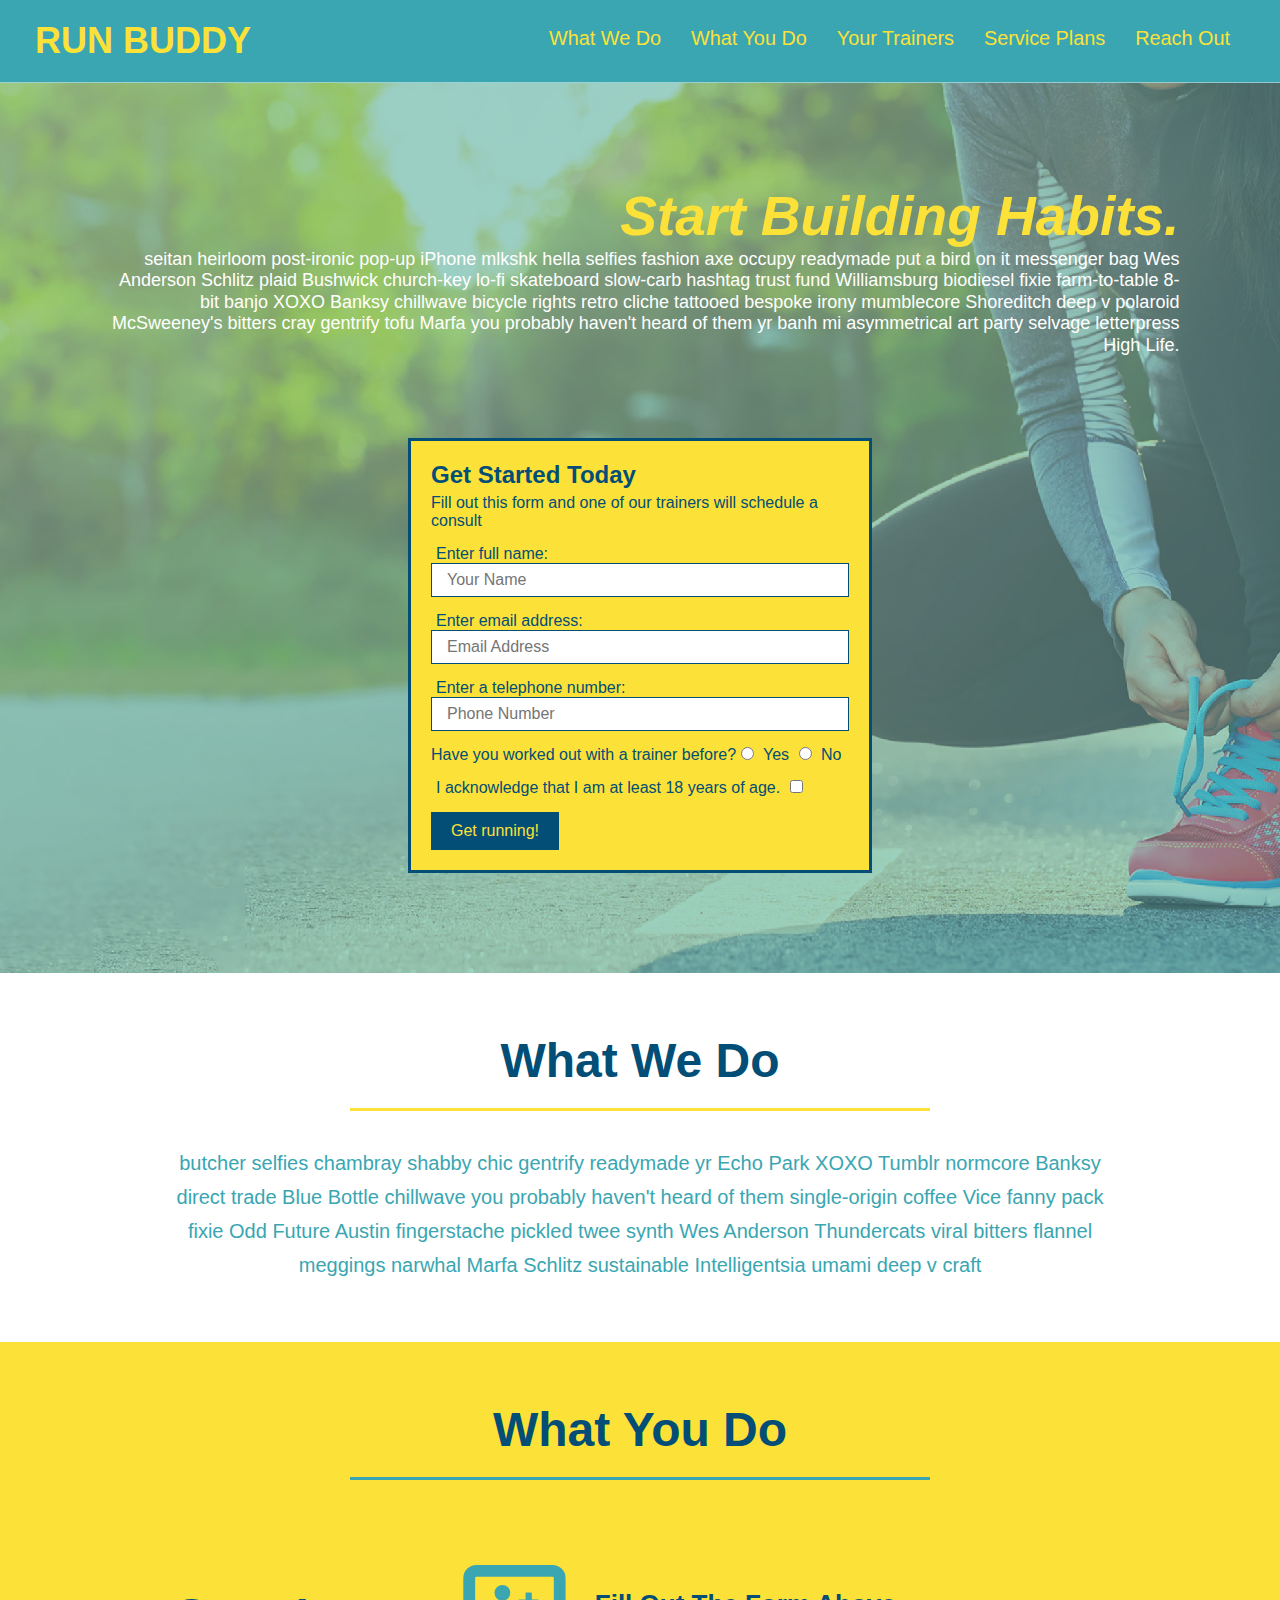
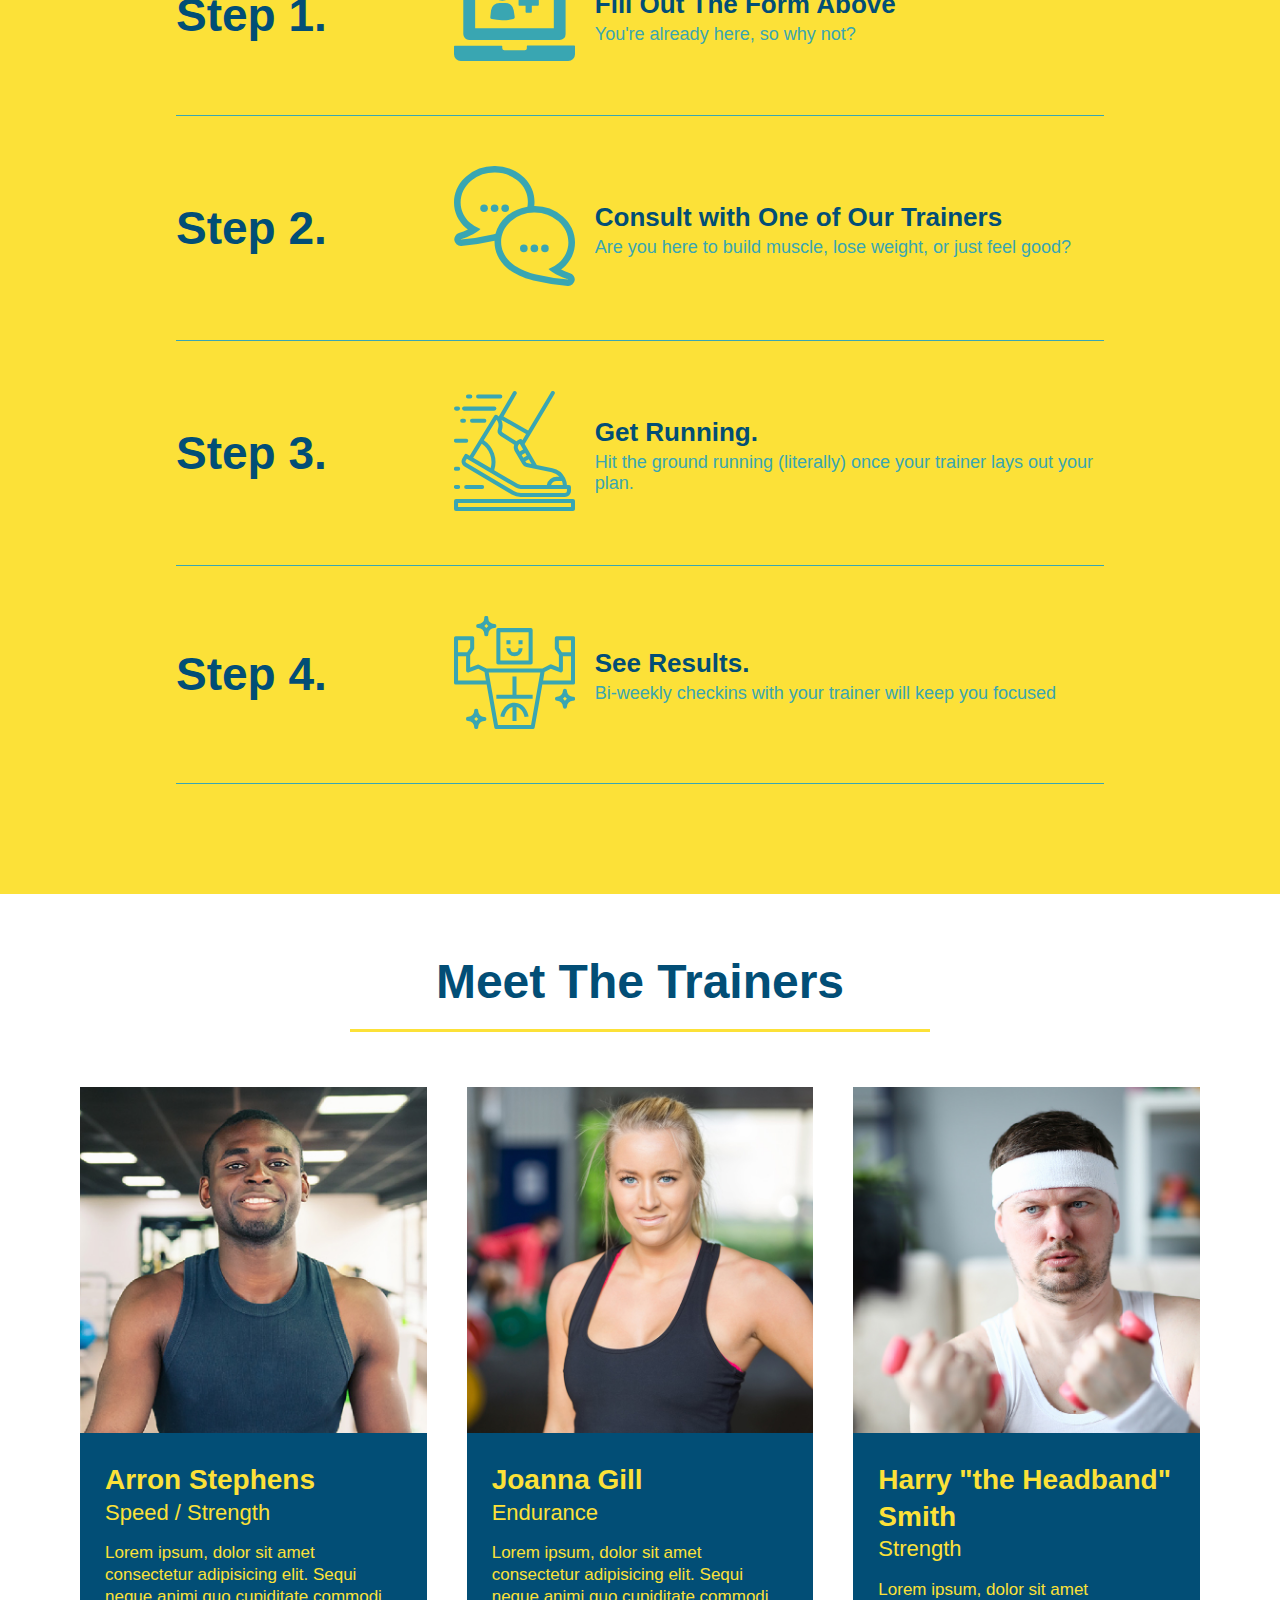
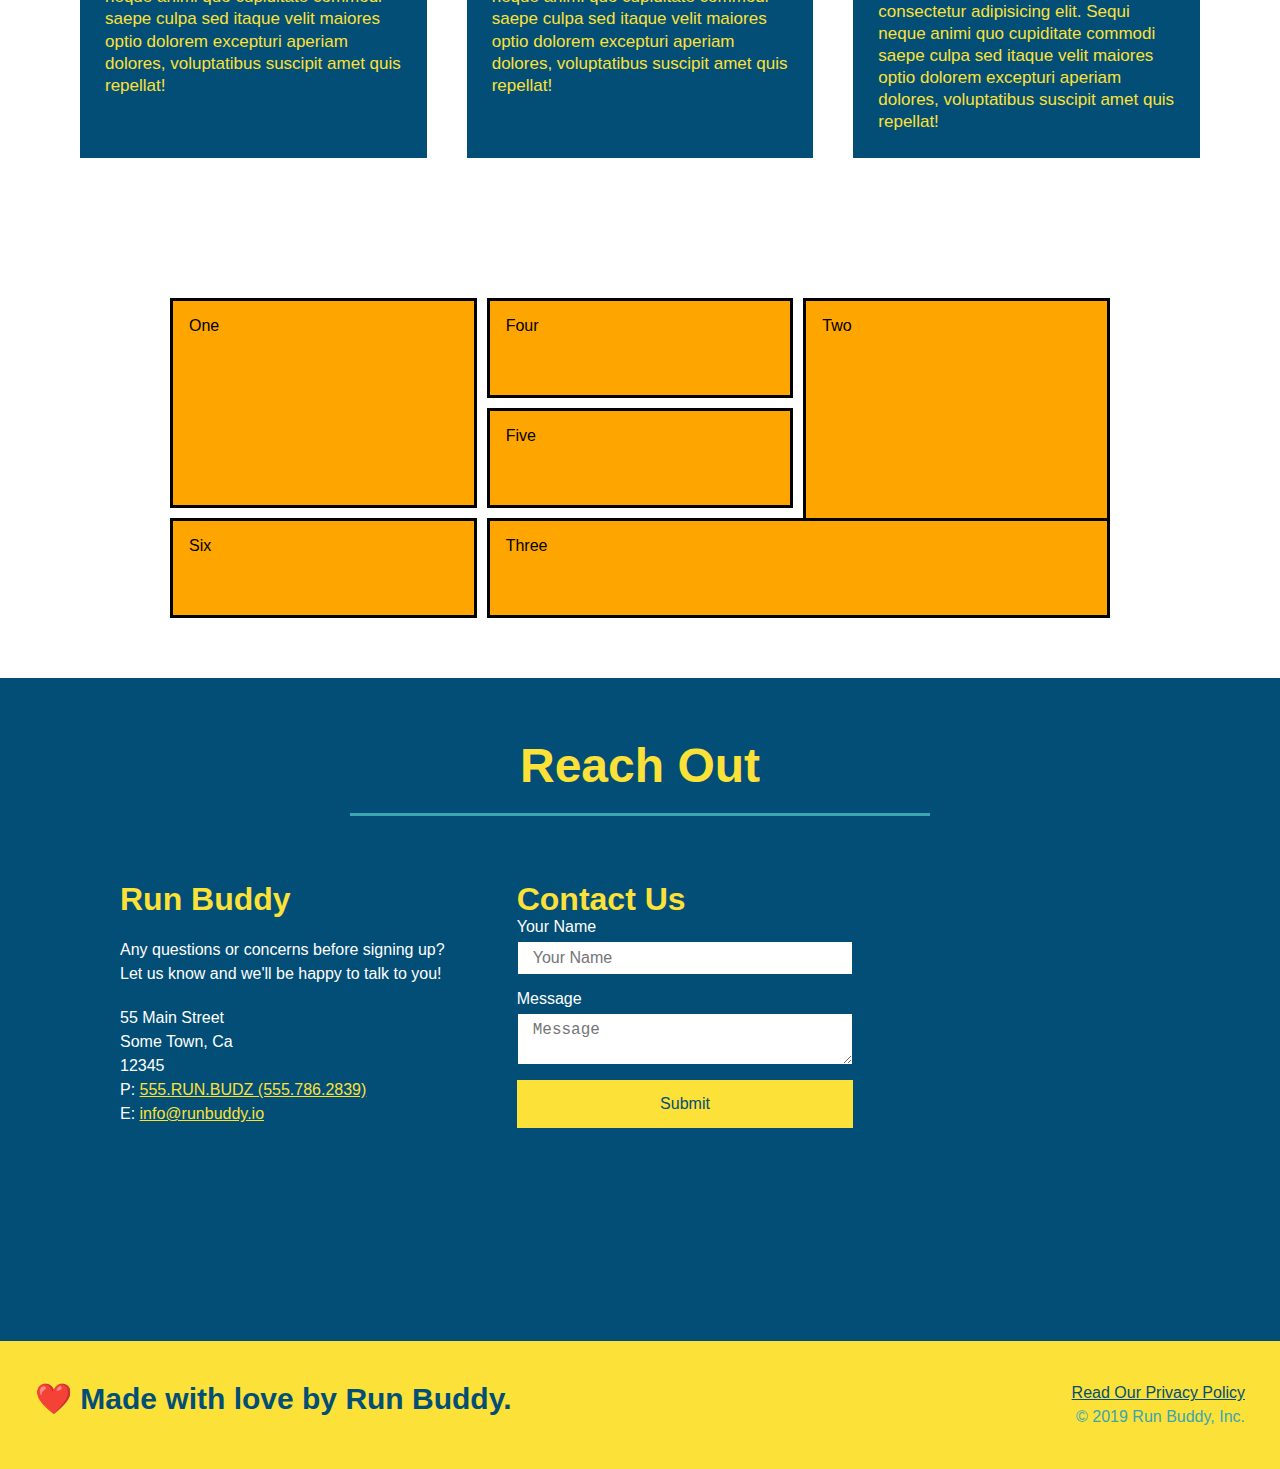
==== commit 322ee01f: "example grid" ====
--- a/index.html
+++ b/index.html
@@ -208,12 +208,12 @@
         <!-- "service plan" section -->
         <section id="service-plans" class="services">
             <div class="service-grid-container">
-                <div class="service-grid-item">One</div>
-                <div class="service-grid-item">Two</div>
-                <div class="service-grid-item">Three</div>
-                <div class="service-grid-item">Four</div>
-                <div class="service-grid-item">Five</div>
-                <div class="service-grid-item">Six</div>
+                <div class="service-grid-item box1">One</div>
+                <div class="service-grid-item box2">Two</div>
+                <div class="service-grid-item box3">Three</div>
+                <div class="service-grid-item box4">Four</div>
+                <div class="service-grid-item box5">Five</div>
+                <div class="service-grid-item box6">Six</div>
             </div>
         </section>
 
--- a/assets/css/style.css
+++ b/assets/css/style.css
@@ -285,15 +285,34 @@
 /* GRID STYLES START */
 
 .service-grid-container {
+    max-width: 940px;
+    margin: 0 auto;
     display: grid;
+    grid-template-columns: repeat(3, 1fr);
+    grid-template-rows: repeat(3, 100px);
+    grid-gap: 10px;
 }
 
 .service-grid-item {
-    width: 200px;
-    height: 50px;
     background-color: orange;
     border: solid;
+    padding: 1em;
     color: black;
+}
+
+.box1 {
+    grid-column: 1/2;
+    grid-row: 1/3;
+}
+
+.box2 {
+    grid-column: 3/4;
+    grid-row: 1/-1;
+}
+
+.box3 {
+    grid-column: 2/ span 2;
+    grid-row: 3/ span 1;
 }
 
 /* REACH OUT STYLES START */
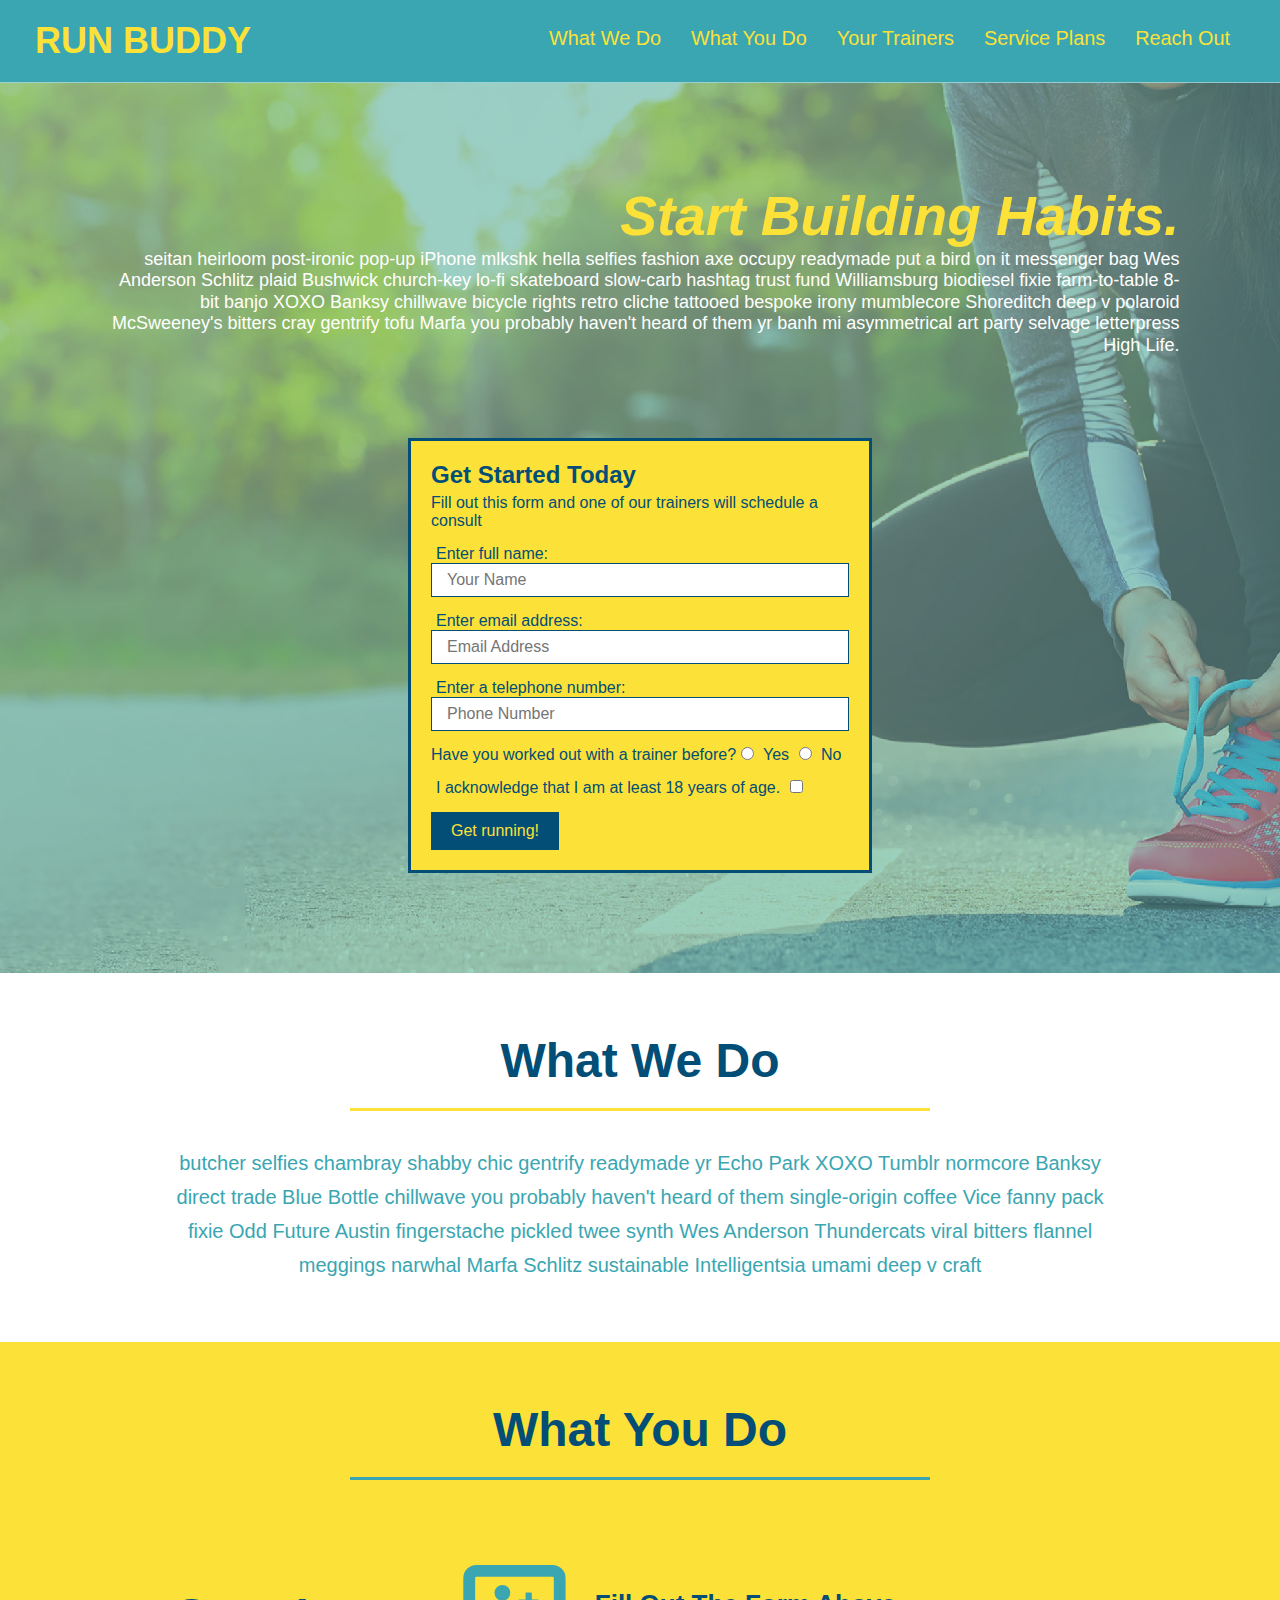
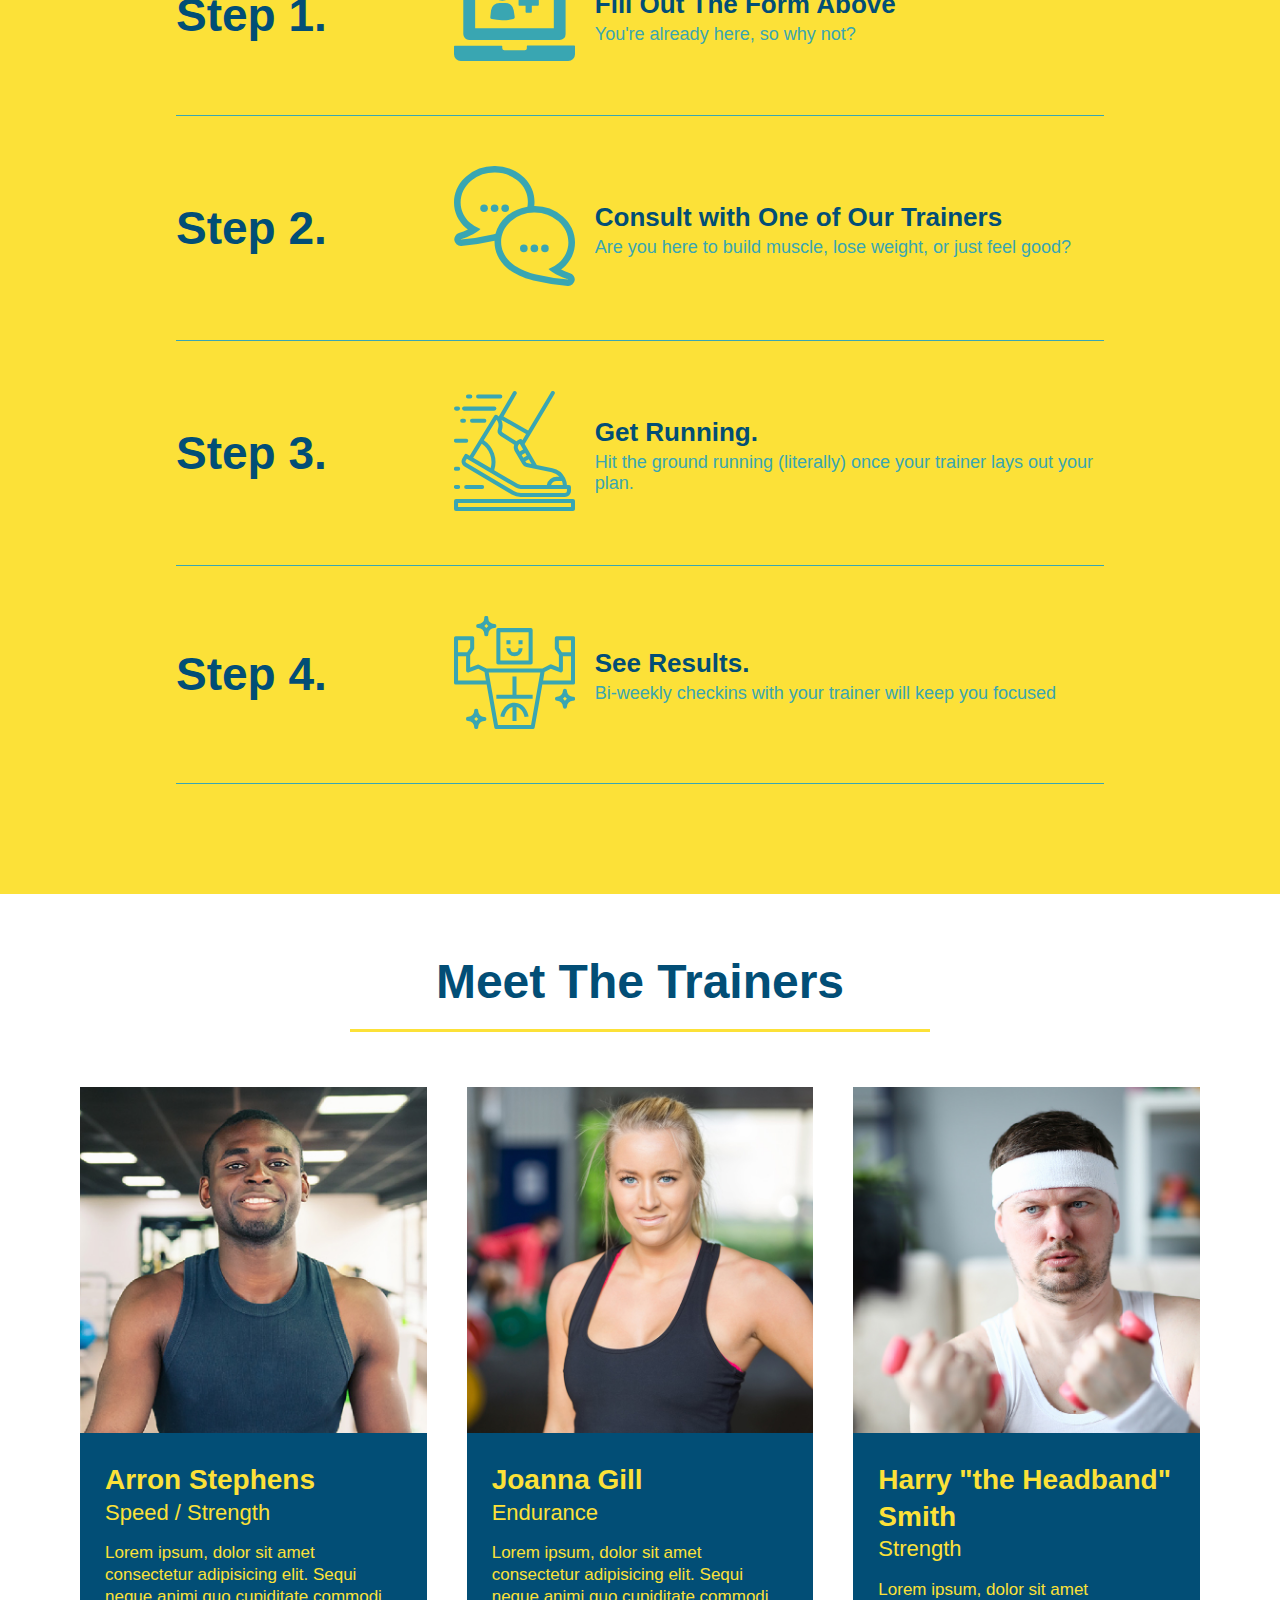
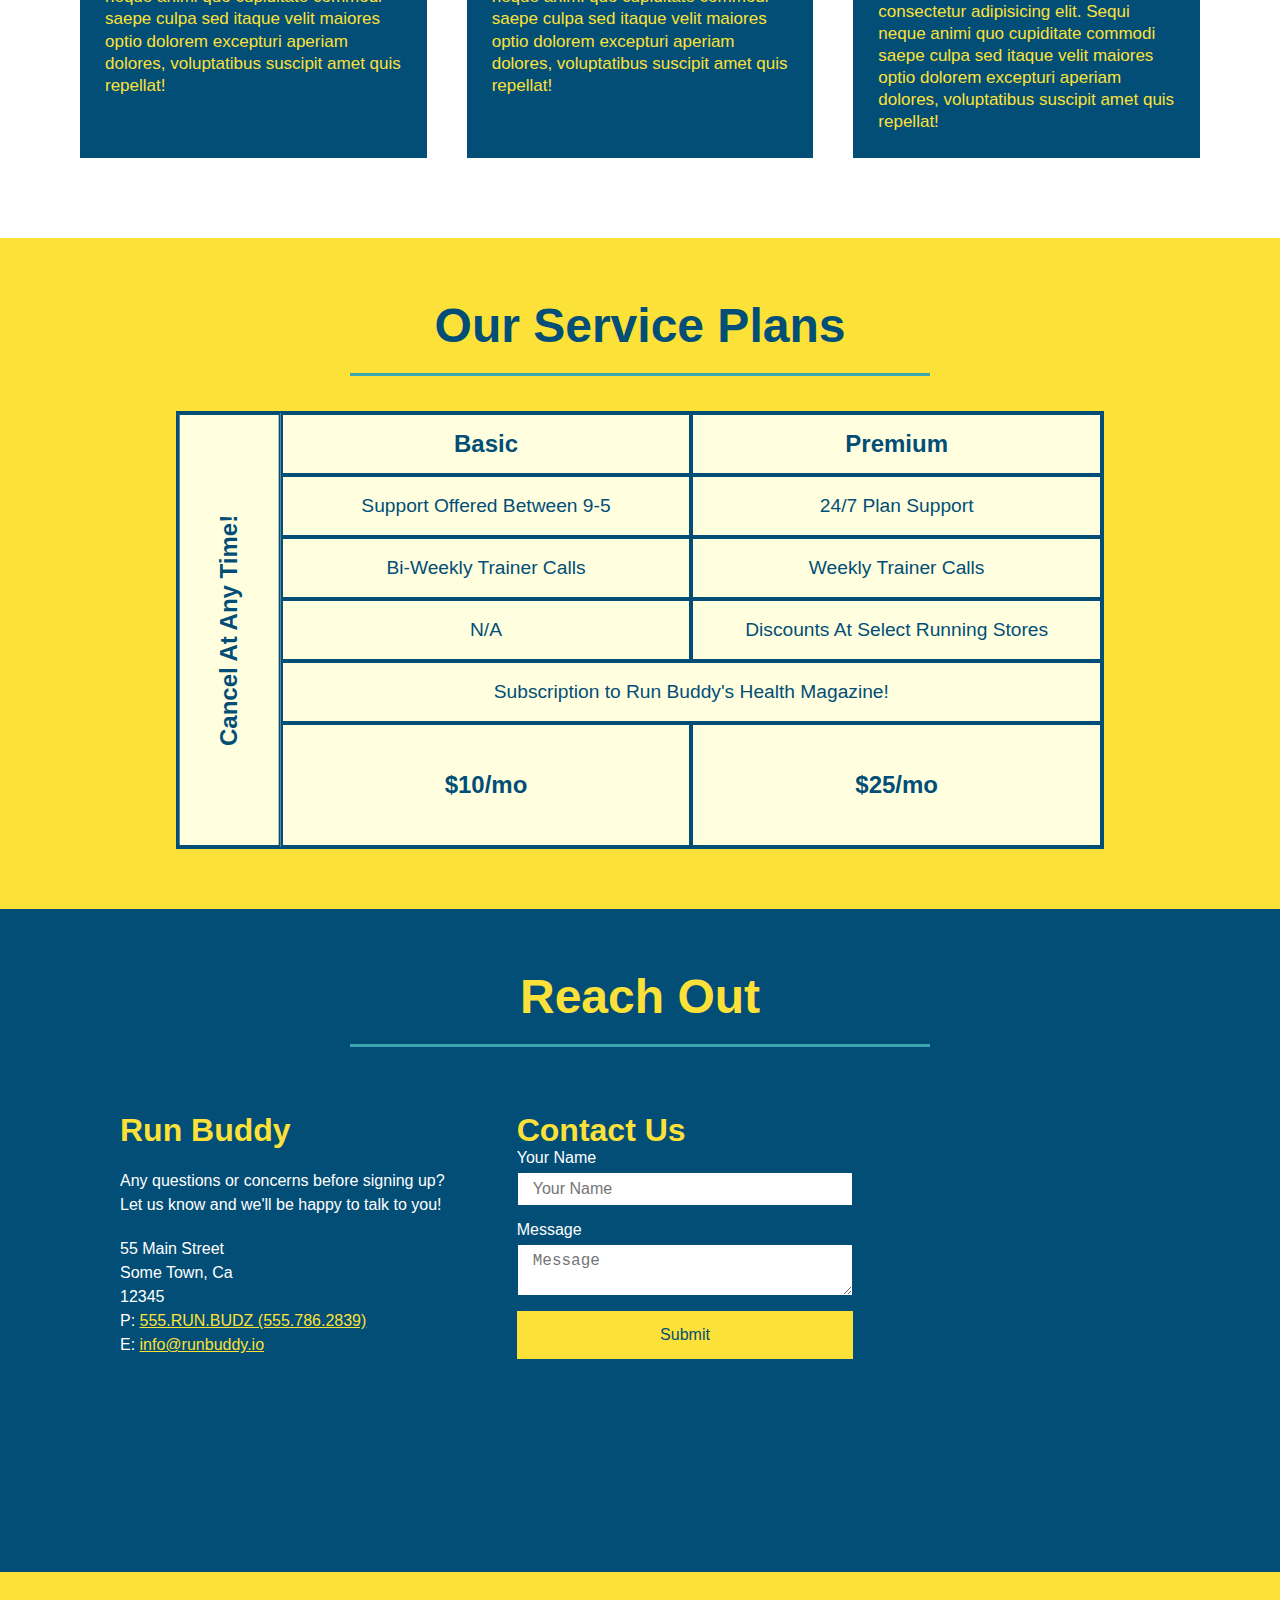
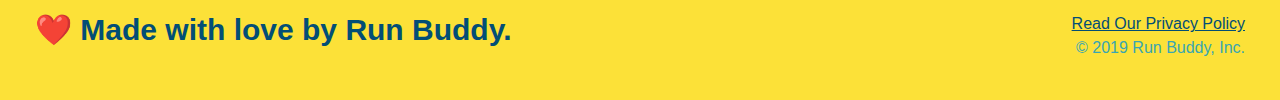
==== commit df488579: "added service table comparison" ====
--- a/index.html
+++ b/index.html
@@ -207,13 +207,61 @@
 
         <!-- "service plan" section -->
         <section id="service-plans" class="services">
-            <div class="service-grid-container">
-                <div class="service-grid-item box1">One</div>
-                <div class="service-grid-item box2">Two</div>
-                <div class="service-grid-item box3">Three</div>
-                <div class="service-grid-item box4">Four</div>
-                <div class="service-grid-item box5">Five</div>
-                <div class="service-grid-item box6">Six</div>
+            <h2 class="section-title secondary-border">
+                Our Service Plans
+            </h2>
+            <div class="service-grid-wrapper">
+                <div class="service-grid-container">
+                    <!-- Headers -->
+                    <div class="service-grid-item grid-head basic">
+                        Basic
+                    </div>
+
+                    <div class="service-grid-item grid-head premium">
+                        Premium
+                    </div>
+
+                    <!-- Body -->
+                    <div class="service-grid-item basic">
+                        Support Offered Between 9-5
+                    </div>
+
+                    <div class="service-grid-item premium">
+                        24/7 Plan Support
+                    </div>
+
+                    <div class="service-grid-item basic">
+                        Bi-Weekly Trainer Calls
+                    </div>
+
+                    <div class="service-grid-item premium">
+                        Weekly Trainer Calls
+                    </div>
+
+                    <div class="service-grid-item basic">
+                        N/A
+                    </div>
+
+                    <div class="service-grid-item premium">
+                        Discounts At Select Running Stores
+                    </div>
+
+                    <div class="service-grid-item both">
+                        Subscription to Run Buddy's Health Magazine!
+                    </div>
+
+                    <div class="service-grid-item grid-price basic">
+                        $10/mo
+                    </div>
+
+                    <div class="service-grid-item grid-price premium">
+                        $25/mo
+                    </div>
+
+                    <div class="service-grid-item cancel">
+                        Cancel At Any Time!
+                    </div>
+                </div>
             </div>
         </section>
 
--- a/assets/css/style.css
+++ b/assets/css/style.css
@@ -282,37 +282,59 @@
     font-size: 17px;
 }
 
-/* GRID STYLES START */
+/* SERVICE STYLES BEGIN */
+
+.services {
+    background: #fce138;
+}
+
+.service-grid-wrapper {
+    display: flex;
+    width: 100%;
+    justify-content: center;
+}
 
 .service-grid-container {
-    max-width: 940px;
-    margin: 0 auto;
+    background: lightyellow;
+    width: 80%;
     display: grid;
-    grid-template-columns: repeat(3, 1fr);
-    grid-template-rows: repeat(3, 100px);
-    grid-gap: 10px;
+    /* repeat(iterator, size) */
+    grid-template-columns: 1fr repeat(2, 4fr);
+    grid-template-rows: repeat(5, 1fr) 2fr;
+    border: 2px solid #024e76;
+    color: #024e76;
+    font-size: 1.2rem;
 }
 
 .service-grid-item {
-    background-color: orange;
-    border: solid;
-    padding: 1em;
-    color: black;
-}
-
-.box1 {
-    grid-column: 1/2;
-    grid-row: 1/3;
-}
-
-.box2 {
-    grid-column: 3/4;
-    grid-row: 1/-1;
-}
-
-.box3 {
-    grid-column: 2/ span 2;
-    grid-row: 3/ span 1;
+    padding: 15px 0;
+    border: 2px solid #024e76;
+    display: flex;
+    align-items: center;
+    justify-content: center;
+    text-align: center;
+}
+
+.grid-head, .grid-price, .service-grid-item.cancel {
+    font-size: 1.5rem;
+    font-weight: bold;
+}
+
+/* specific match */
+
+.service-grid-item.basic {
+    grid-column: 2 / span 1;
+}
+
+.service-grid-item.both {
+    grid-column: 2 / span 2;
+}
+
+.service-grid-item.cancel {
+    writing-mode: vertical-lr;
+    grid-column: 1;
+    grid-row: 1 / -1;
+    transform: rotate(180deg);
 }
 
 /* REACH OUT STYLES START */
@@ -464,6 +486,25 @@
     .step-text {
         flex: 100%;
     }
+
+    .service-grid-container {
+        grid-template-columns: 1fr 1fr;
+    }
+
+    .service-grid-item.basic {
+        grid-column: 1;
+    }
+
+    .service-grid-item.both {
+        grid-column: 1 / -1;
+    }
+
+    .service-grid-item.cancel {
+        transform: none;
+        writing-mode: unset;
+        grid-column: 1 / -1;
+        grid-row: -1;
+    }
 }
 
 /* MEDIA QUERY FOR MOBILE PHONES AND SMALLER */
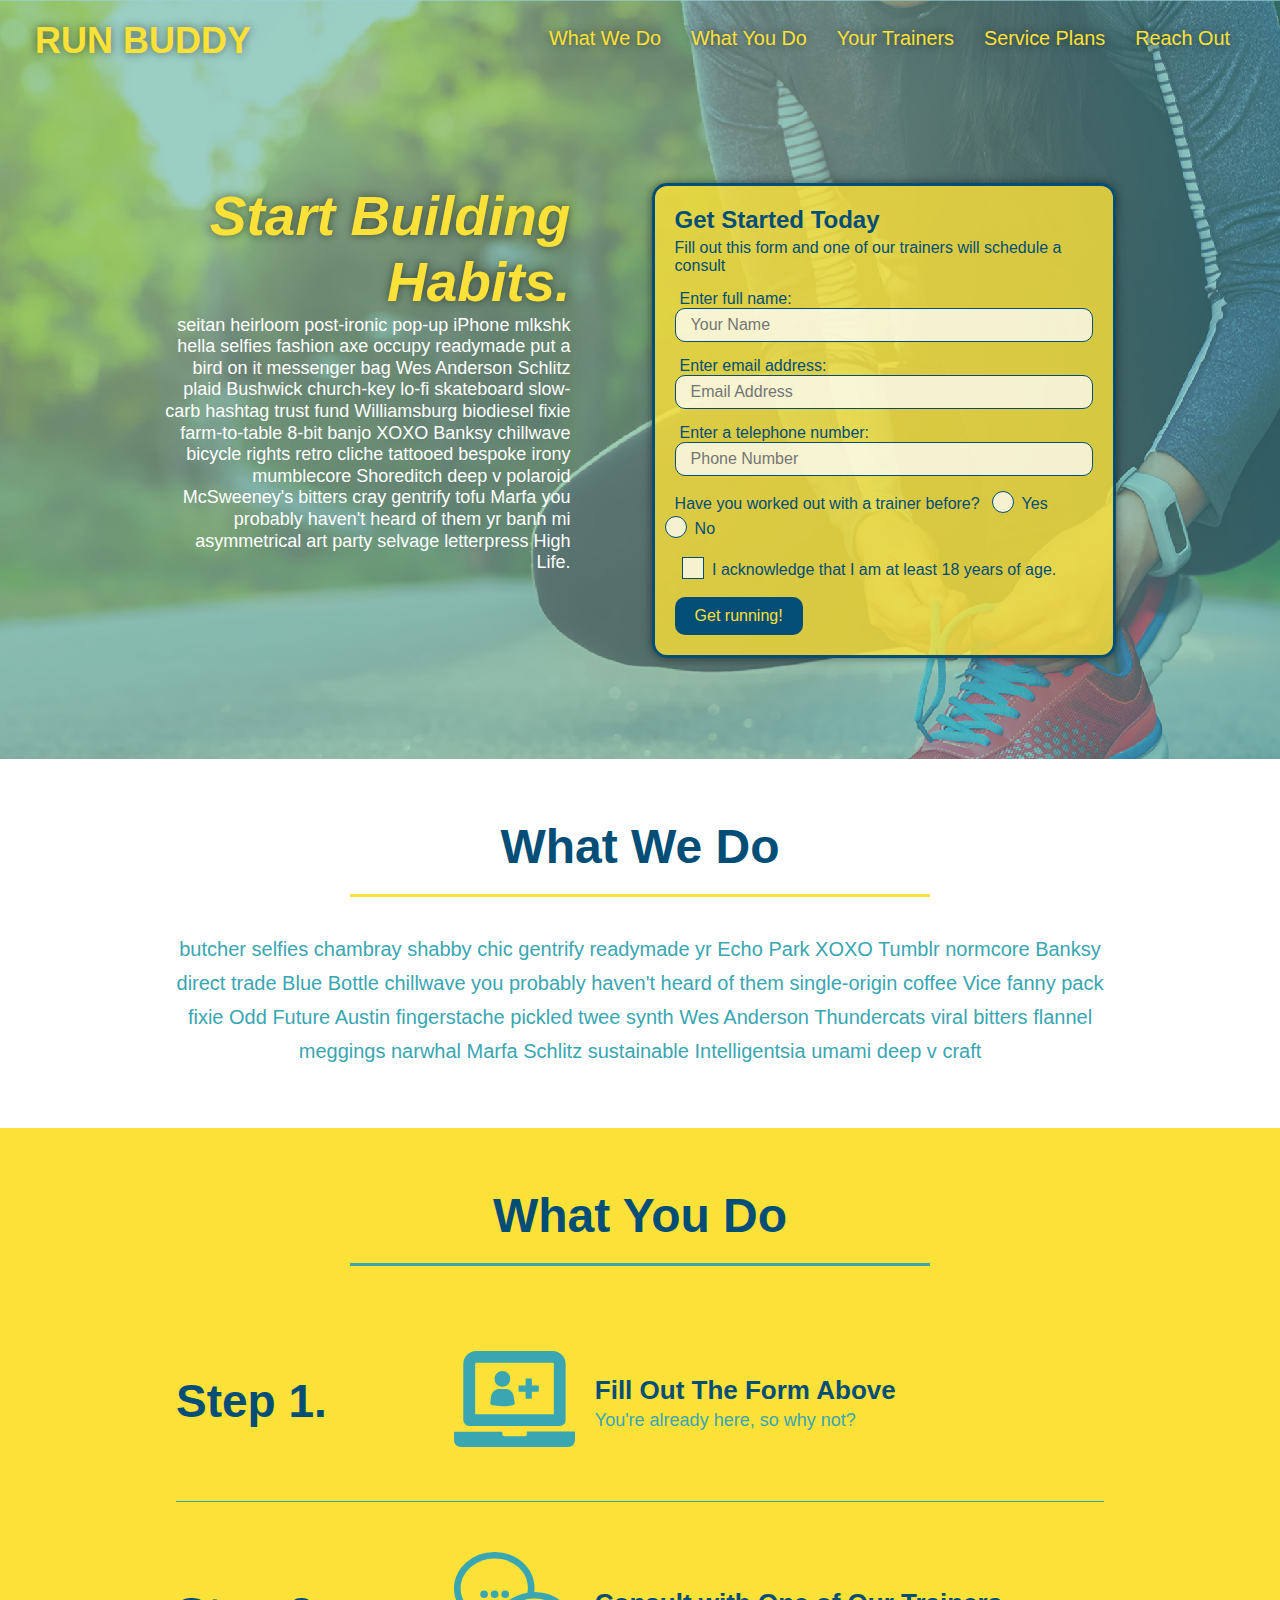
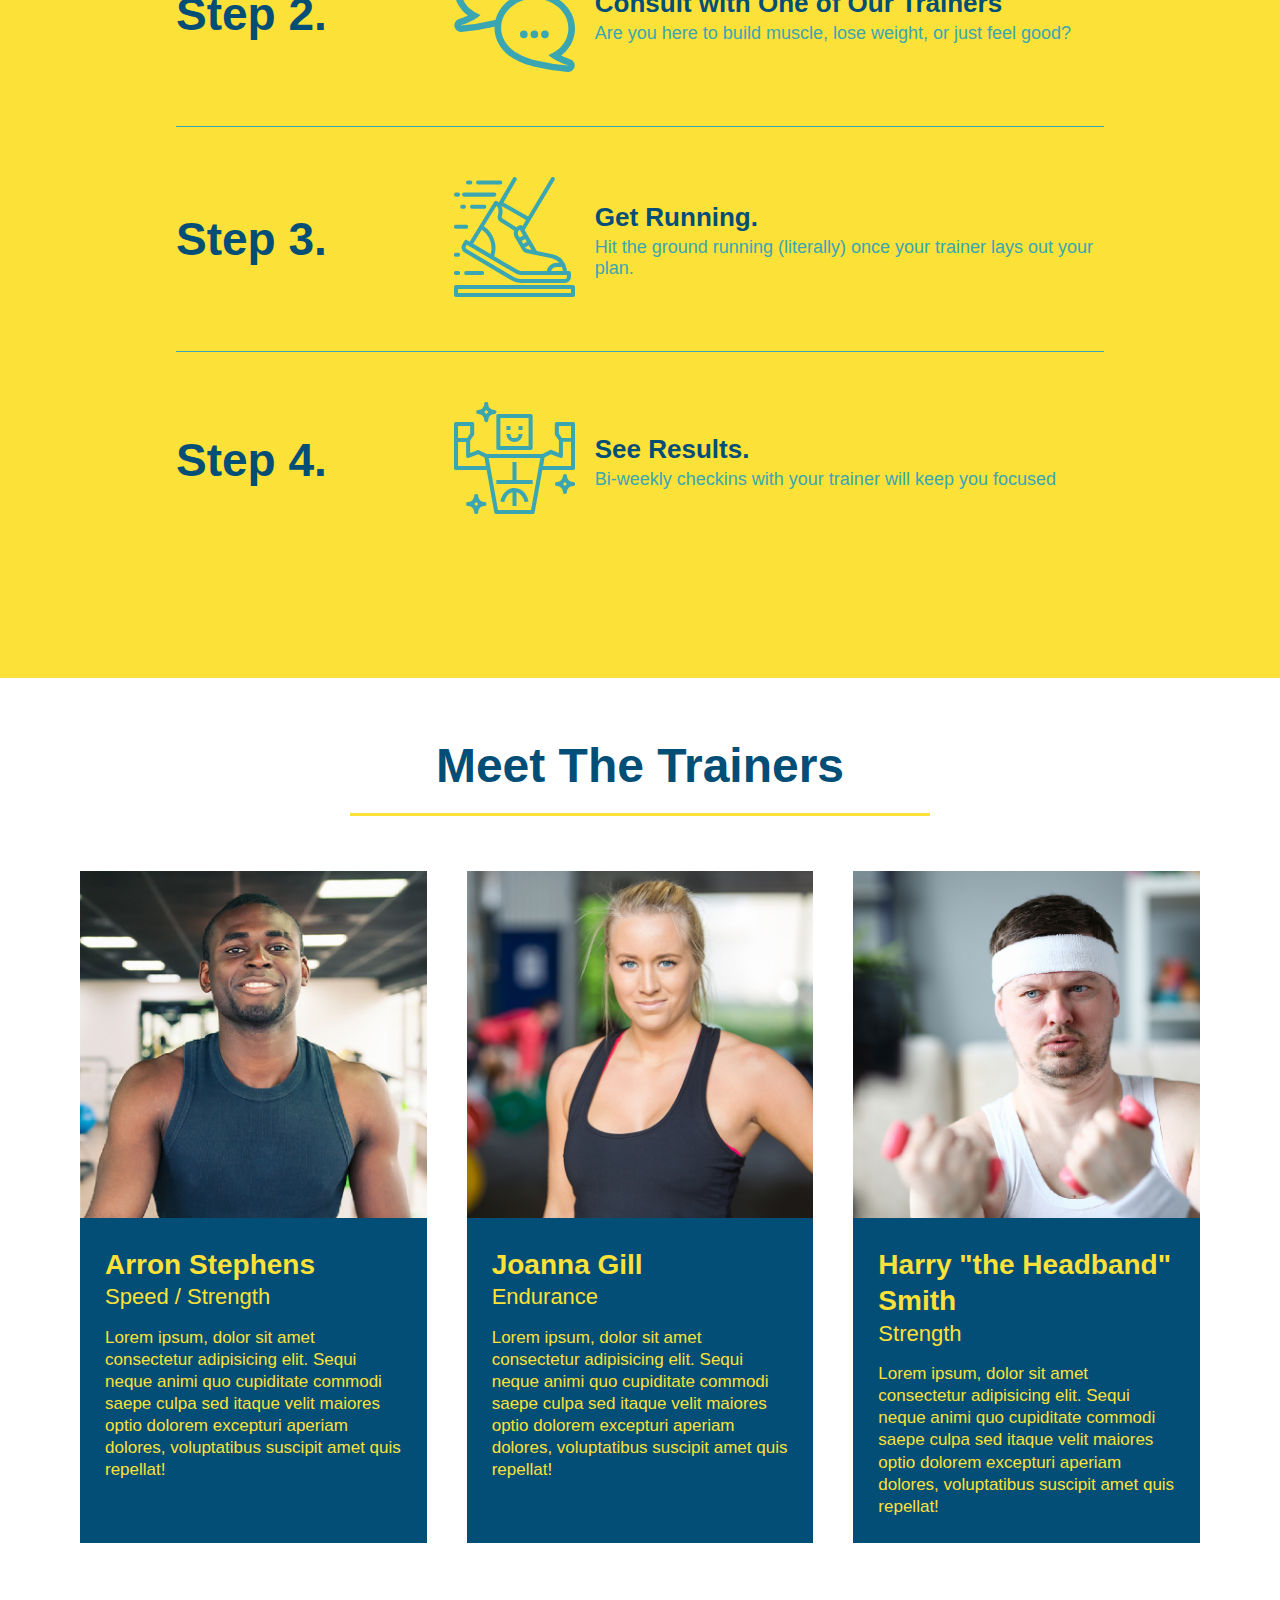
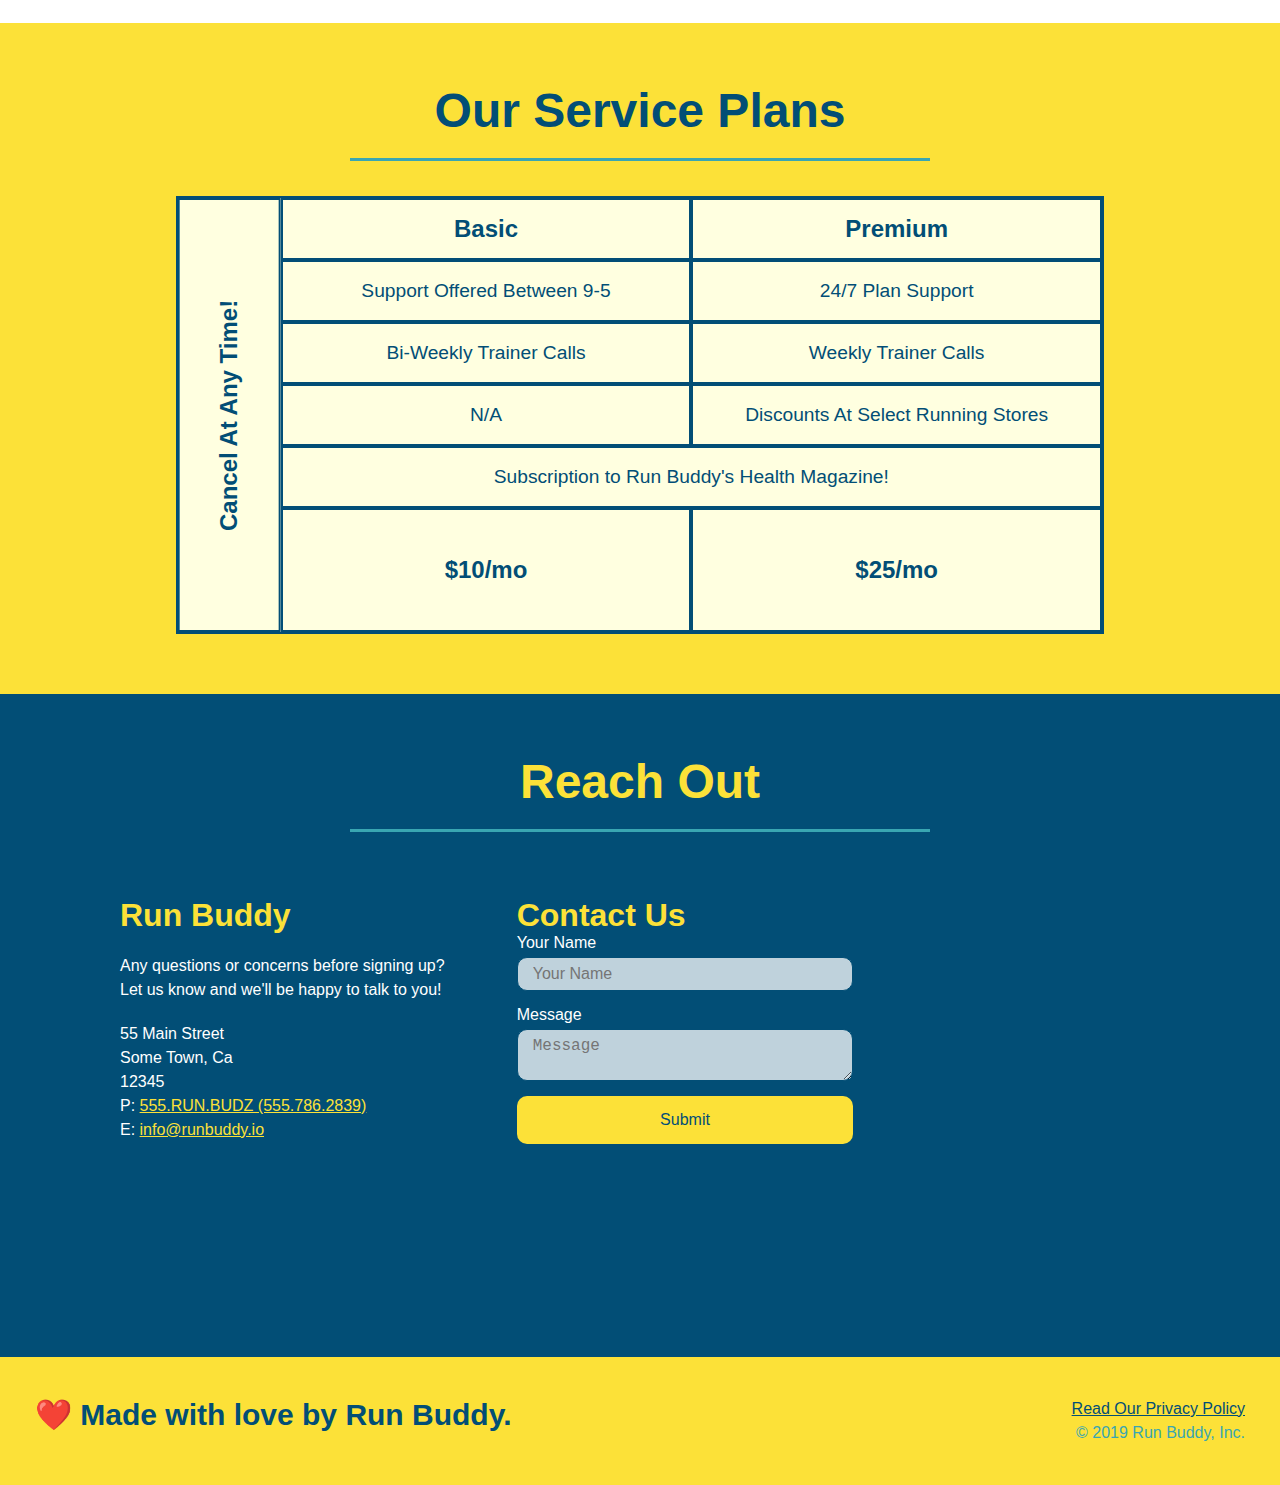
==== commit a176e256: "played with checkbox" ====
--- a/index.html
+++ b/index.html
@@ -59,16 +59,22 @@
                 <input type="tel" placeholder="Phone Number" name="phone" id="phone" class="form-input"/>
                 <p>
                     Have you worked out with a trainer before?
-                    <input type="radio" name="trainer-confirm" id="trainer-yes" />
-                    <label for="trainer-yes">Yes</label>
-                    <input type="radio" name="trainer-confirm" id="trainer-no" />
-                    <label for="trainer-no">No</label>
+                    <span class="radio-wrapper">
+                        <input type="radio" name="trainer-confirm" id="trainer-yes" />
+                        <label for="trainer-yes">Yes</label>
+                    </span>
+                    <span class="radio-wrapper">
+                        <input type="radio" name="trainer-confirm" id="trainer-no" />
+                        <label for="trainer-no">No</label>
+                    </span>
                 </p>
                 <p>
-                    <label for="checkbox" >
-                        I acknowledge that I am at least 18 years of age.
-                    </label>
-                    <input type="checkbox" name="age-confirm" id="checkbox" />
+                    <span class="checkbox-wrapper">
+                        <input type="checkbox" name="age-confirm" id="checkbox" />
+                        <label for="checkbox">
+                            I acknowledge that I am at least 18 years of age.
+                        </label>
+                    </span>
                 </p>
                 <button type="submit">
                     Get running!
--- a/assets/css/style.css
+++ b/assets/css/style.css
@@ -22,6 +22,14 @@
     display: flex;
     justify-content: space-between;
     flex-wrap: wrap;
+    position: -webkit-sticky;
+    position: sticky;
+    top: 0;
+    background-image: url("../images/hero-bg.jpg");
+    background-size: cover;
+    background-position: 80%;
+    background-attachment: fixed;
+    z-index: 9999;
 }
 
 header h1 {
@@ -29,6 +37,7 @@
     font-size: 36px;
     color: #fce138;
     margin: 0;
+    text-shadow: 0 0 10px rgba(0, 0, 0, 0.5);
 }
 
 header a {
@@ -52,6 +61,14 @@
     padding: 10px 15px;
     font-weight: lighter;
     font-size: 1.55vw;
+    text-shadow: 0 0 10px rgba(0, 0, 0, 0.5);
+}
+
+header nav ul li a:hover {
+    background: #fce138;
+    color: #024e76;
+    border-radius: 15px;
+    text-shadow: none;
 }
 
 footer {
@@ -86,7 +103,8 @@
 .hero {
     background-image: url("../images/hero-bg.jpg");
     background-size: cover;
-    background-position: center;
+    background-position: 80%;
+    background-attachment: fixed;
     display: flex;
     justify-content: center;
     flex-wrap: wrap;
@@ -96,18 +114,20 @@
 /*Hero Style End */
 
 .hero-form {
-    background-color: #fce138;
+    background-color: rgba(252, 225, 56, 0.8);
     padding: 20px;
     color: #024e76;
     border-style: solid;
     border-width: 3px;
     border-color: #024e76;
+    border-radius: 15px;
     width: 40%;
     margin: 3.5%;
+    box-shadow: 0 0 10px rgba(0, 0, 0, 0.5);
 }
 
 .hero-cta {
-    wdith: 35%;
+    width: 35%;
     text-align: right;
     margin: 3.5%;
     color: #fff;
@@ -119,6 +139,7 @@
     font-style: italic;
     font-size: 55px;
     color: #fce138;
+    text-shadow: 0 0 10px rgba(0, 0, 0, 0.5);
 }
 
 .hero-form h3 {
@@ -138,6 +159,13 @@
     color: #024e76;
     width: 100%;
     margin-bottom: 15px;
+    border-radius: 10px;
+    background-color: rgba(255,255,255, 0.75);
+}
+
+.form-input:focus {
+    background-color: rgba(255,255,255, 1);
+    outline: none;
 }
 
 .hero-form label {
@@ -150,7 +178,71 @@
     border: none;
     padding: 10px 20px;
     font-size: 16px;
-}
+    border-radius: 10px;
+}
+
+.hero-form button:hover {
+    background-color: #39a6b2;
+}
+
+.checkbox-wrapper input, .radio-wrapper input {
+    opacity: 0;
+}
+
+.checkbox-wrapper label, .radio-wrapper label {
+    position: relative;
+    left: 10px;
+    margin: 10px;
+    line-height: 1.6;
+}
+
+.checkbox-wrapper label::before, .radio-wrapper label::before {
+    content: "";
+    height: 20px;
+    width: 20px;
+    background: rgba(255, 255, 255, 0.75);
+    border: 1px solid #024e76;
+    position: absolute;
+    top: -4px;
+    left: -30px;
+}
+
+.radio-wrapper label::before {
+    border-radius: 50%;
+}
+
+.radio-wrapper label::after {
+    content: "";
+    width: 20px;
+    height: 20px;
+    border-radius: 50%;
+    background: #024e76;
+    position: absolute;
+    left: -29px;
+    top: -3px;
+    background-image: radial-gradient(circle, #39a6b2, #024e76);
+}
+
+.checkbox-wrapper label:after {
+    content: "";
+    height: 6px;
+    width: 14px;
+    border-left: 2px solid #024e76;
+    border-bottom: 2px solid #024e76;
+    position: absolute;
+    left: -26px;
+    top: 1px;
+    transform: rotate(-58deg);
+}
+
+.checkbox-wrapper input + label::after, .radio-wrapper input + label::after {
+    content: none;
+}
+
+.checkbox-wrapper input:checked + label::after, .radio-wrapper input:checked + label::after {
+    content: "";
+}
+
 /* HERO STYLES END */
 
 .intro p {
@@ -188,11 +280,15 @@
     margin: 50px auto;
     padding-bottom: 50px;
     width: 80%;
-    border-bottom: 1px solid #39a6b2;
     display: flex;
     flex-wrap: wrap;
     align-items: center;
     justify-content: space-between;
+    border-bottom: 1px solid #39a6b2;
+}
+
+.step:last-child {
+    border-bottom: none;
 }
 
 .step-img {
@@ -393,6 +489,13 @@
     width: 100%;
     margin-bottom: 15px;
     margin-top: 5px;
+    border-radius: 10px;
+    background-color: rgba(255,255,255, 0.75);
+}
+
+.contact-form input:focus, .contact-form textarea:focus {
+    background-color: rgba(255,255,255, 1);
+    outline: none;
 }
 
 .contact-form button {
@@ -403,6 +506,12 @@
     text-align: center;
     padding: 15px 0;
     font-size: 16px;
+    border-radius: 10px;
+}
+
+.contact-form button:hover {
+    color: #fce138;
+    background: #39a6b2;
 }
 
 .contact-info a {
@@ -416,6 +525,7 @@
     header {
         padding-bottom: 0;
         justify-content: center;
+        position: relative;
     }
 
     header h1 {
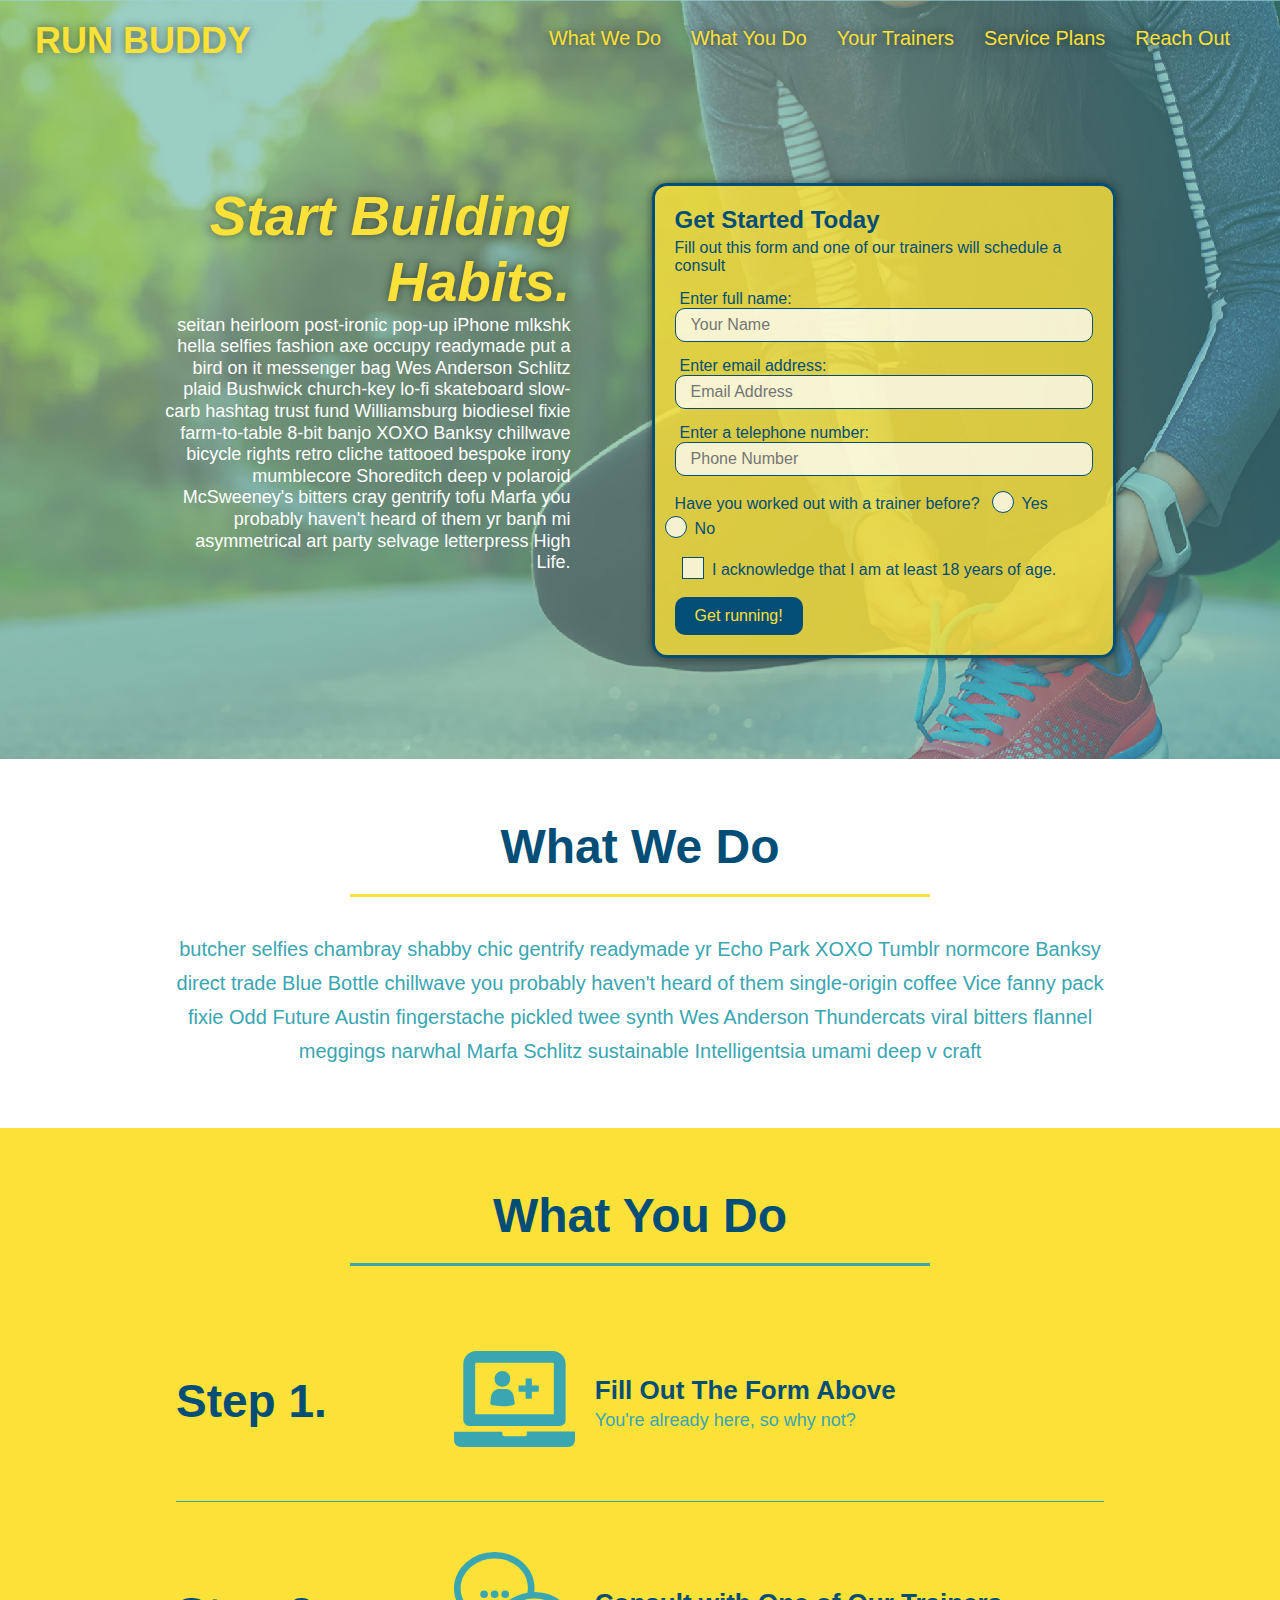
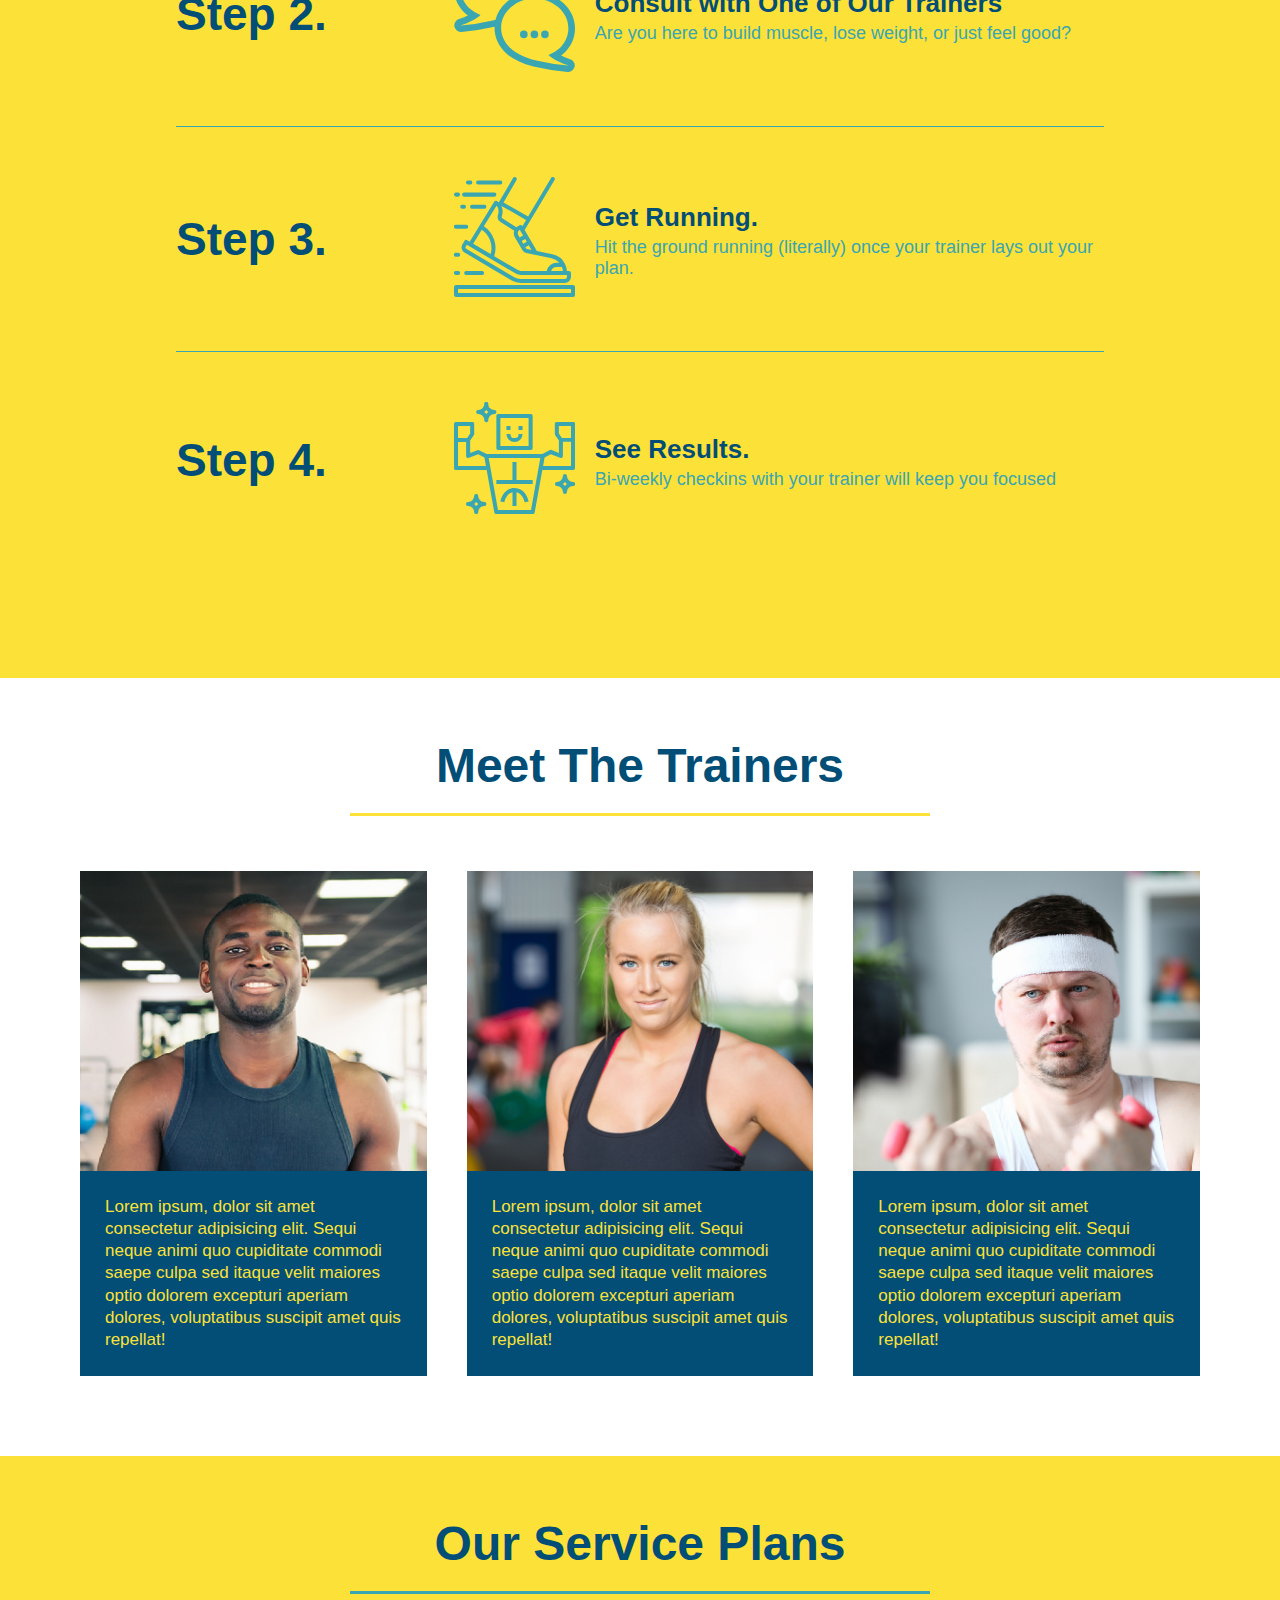
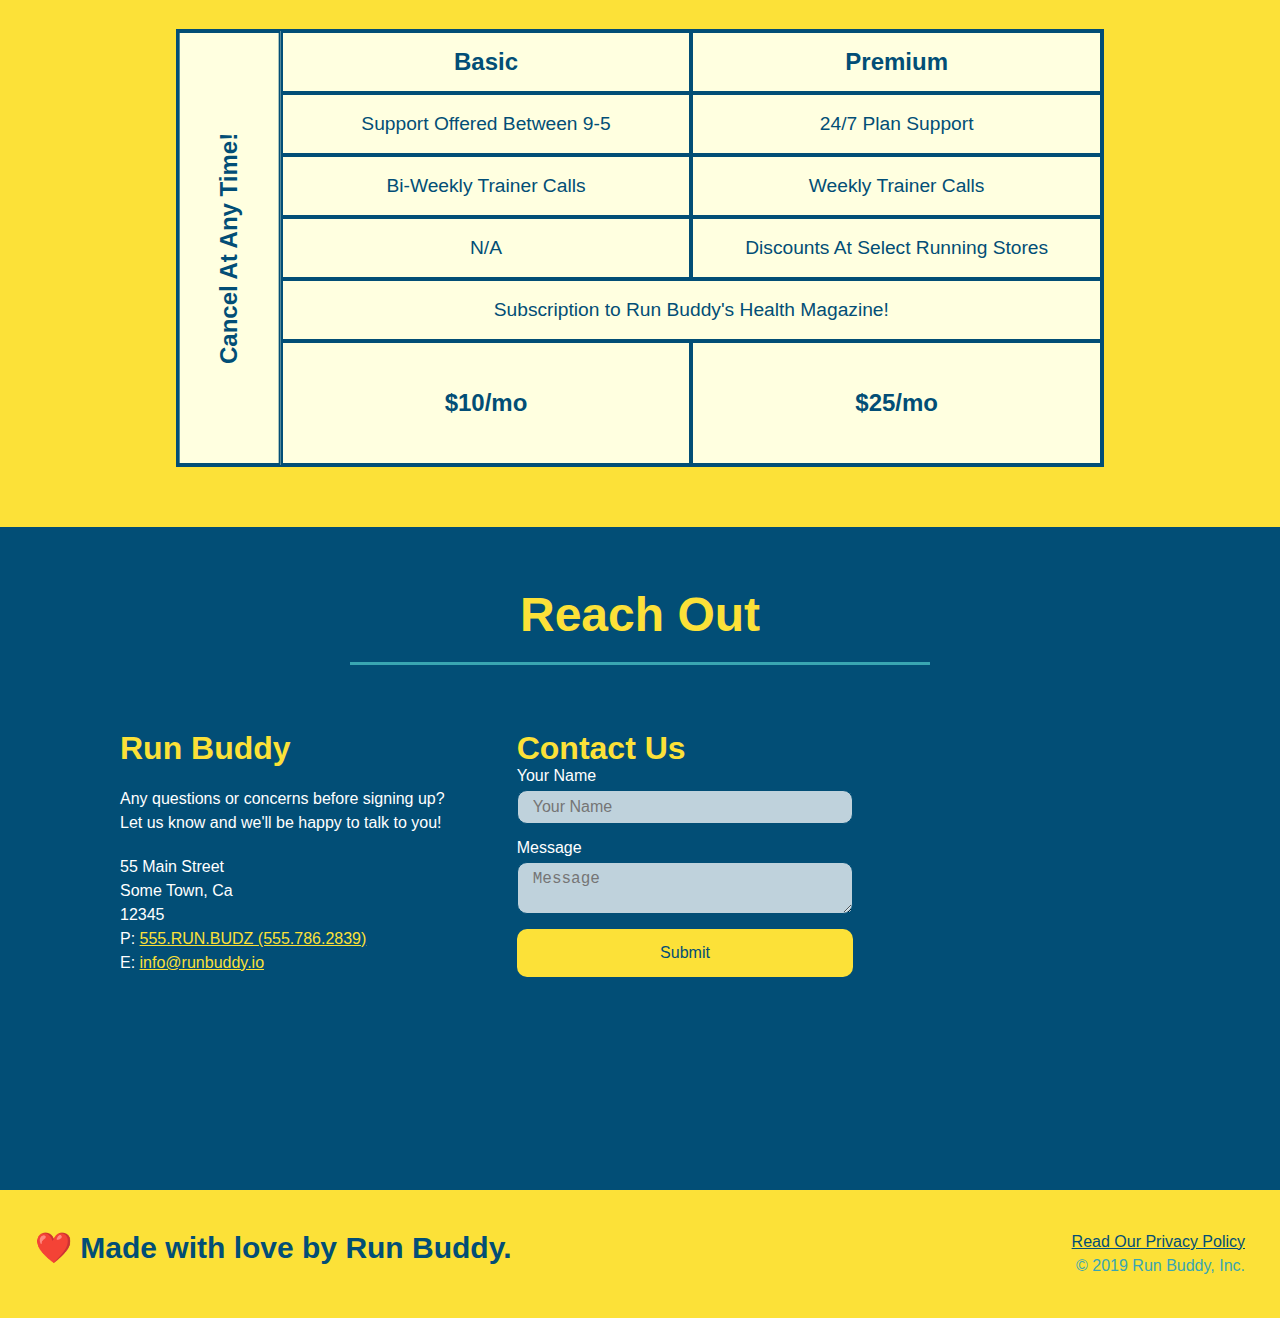
==== commit 74b633db: "trainer hover animation" ====
--- a/index.html
+++ b/index.html
@@ -170,10 +170,15 @@
             <div class="trainers">
 
                 <article class="trainer">
-                    <img src="./assets/images/trainer-1.jpg" alt="Arron Stephens in his workout clothes, ready to pump iron" />
-                    <div class="trainer-bio">
-                        <h3 class="trainer-name">Arron Stephens</h3>
-                        <h4 class="trainer-role">Speed / Strength</h4>
+                    <div class="trainer-img trainer-1">
+                        <div>
+                            <h3>Arron Stephens</h3>
+                            <h4>Speed / Strength</h4>
+                        </div>
+                    </div>
+                    <div class="trainer-bio"> 
+                        <h3>Arron Stephens</h3>
+                        <h4>Speed / Strength</h4>
                         <p>
                             Lorem ipsum, dolor sit amet consectetur adipisicing elit. Sequi neque animi quo cupiditate commodi saepe culpa sed
                             itaque velit maiores optio dolorem excepturi aperiam dolores, voluptatibus suscipit amet quis repellat!
@@ -183,10 +188,15 @@
 
                 <!-- second trainer bio -->
                 <article class="trainer">
-                    <img src="./assets/images/trainer-2.jpg" alt="Joanna Gill cooling off after a workout" />
+                    <div class="trainer-img trainer-2">
+                        <div>
+                            <h3>Joanna Gill</h3>
+                            <h4>Endurance</h4>
+                        </div>
+                    </div>
                     <div class="trainer-bio">
-                        <h3 class="trainer-name">Joanna Gill</h3>
-                        <h4 class="trainer-role">Endurance</h4>
+                        <h3>Joanna Gill</h3>
+                        <h4>Endurance</h4>
                         <p>
                             Lorem ipsum, dolor sit amet consectetur adipisicing elit. Sequi neque animi quo cupiditate commodi saepe culpa sed
                             itaque velit maiores optio dolorem excepturi aperiam dolores, voluptatibus suscipit amet quis repellat!
@@ -196,10 +206,15 @@
 
                 <!-- third trainer bio -->
                 <article class="trainer">
-                    <img src="./assets/images/trainer-3.jpg" alt="Harry Smith wearing a headband and lifting comically small pink weights" />
+                    <div class="trainer-img trainer-3">
+                        <div>
+                            <h3>Harry "the Headband" Smith</h3>
+                            <h4>Strength</h4>
+                        </div>
+                    </div>
                     <div class="trainer-bio">
-                        <h3 class="trainer-name">Harry "the Headband" Smith</h3>
-                        <h4 class="trainer-role">Strength</h4>
+                        <h3>Harry "the Headband" Smith</h3>
+                        <h4>Strength</h4>
                         <p>
                             Lorem ipsum, dolor sit amet consectetur adipisicing elit. Sequi neque animi quo cupiditate commodi saepe culpa sed
                             itaque velit maiores optio dolorem excepturi aperiam dolores, voluptatibus suscipit amet quis repellat!
--- a/assets/css/style.css
+++ b/assets/css/style.css
@@ -9,16 +9,22 @@
     box-sizing: border-box;
 }
 
+:root {
+    --primary-color: #fce138;
+    --secondary-color: #024e76;
+    --tertiary-color: #39a6b2;
+}
+
 body {
     /* more on this crazy alphanumerical value in a minute! */
-    color: #39a6b2;
+    color: var(--tertiary-color);
     font-family: Helvetica, Arial, sans-serif;
 }
 
 /* apply styles to <header> */
 header {
     padding: 20px 35px;
-    background-color: #39a6b2;
+    background-color: var(--tertiary-color);
     display: flex;
     justify-content: space-between;
     flex-wrap: wrap;
@@ -35,14 +41,14 @@
 header h1 {
     font-weight: bold;
     font-size: 36px;
-    color: #fce138;
+    color: var(--primary-color);
     margin: 0;
     text-shadow: 0 0 10px rgba(0, 0, 0, 0.5);
 }
 
 header a {
     text-decoration: none;
-    color: #fce138;
+    color: var(--primary-color);
 }
 
 header nav {
@@ -65,14 +71,14 @@
 }
 
 header nav ul li a:hover {
-    background: #fce138;
-    color: #024e76;
+    background: var(--primary-color);
+    color: var(--secondary-color);
     border-radius: 15px;
     text-shadow: none;
 }
 
 footer {
-    background: #fce138;
+    background: var(--primary-color);
     width: 100%;
     padding: 40px 35px;
     display: flex;
@@ -81,7 +87,7 @@
 }
 
 footer h2 {
-    color: #024e76;
+    color: var(--secondary-color);
     font-size: 30px;
     margin: 0;
 }
@@ -92,7 +98,7 @@
 }
 
 footer a {
-    color: #024e76;
+    color: var(--secondary-color);
 }
 
 section {
@@ -116,10 +122,10 @@
 .hero-form {
     background-color: rgba(252, 225, 56, 0.8);
     padding: 20px;
-    color: #024e76;
+    color: var(--secondary-color);
     border-style: solid;
     border-width: 3px;
-    border-color: #024e76;
+    border-color: var(--secondary-color);
     border-radius: 15px;
     width: 40%;
     margin: 3.5%;
@@ -138,7 +144,7 @@
 .hero-cta h2 {
     font-style: italic;
     font-size: 55px;
-    color: #fce138;
+    color: var(--primary-color);
     text-shadow: 0 0 10px rgba(0, 0, 0, 0.5);
 }
 
@@ -152,11 +158,11 @@
 }
 
 .form-input {
-    border: 1px solid #024e76;
+    border: 1px solid var(--secondary-color);
     display: block;
     padding: 7px 15px;
     font-size: 16px;
-    color: #024e76;
+    color: var(--secondary-color);
     width: 100%;
     margin-bottom: 15px;
     border-radius: 10px;
@@ -173,8 +179,8 @@
 }
 
 .hero-form button {
-    color: #fce138;
-    background-color: #024e76;
+    color: var(--primary-color);
+    background-color: var(--secondary-color);
     border: none;
     padding: 10px 20px;
     font-size: 16px;
@@ -182,7 +188,7 @@
 }
 
 .hero-form button:hover {
-    background-color: #39a6b2;
+    background-color: var(--tertiary-color);
 }
 
 .checkbox-wrapper input, .radio-wrapper input {
@@ -201,7 +207,7 @@
     height: 20px;
     width: 20px;
     background: rgba(255, 255, 255, 0.75);
-    border: 1px solid #024e76;
+    border: 1px solid var(--secondary-color);
     position: absolute;
     top: -4px;
     left: -30px;
@@ -216,7 +222,7 @@
     width: 20px;
     height: 20px;
     border-radius: 50%;
-    background: #024e76;
+    background: var(--secondary-color);
     position: absolute;
     left: -29px;
     top: -3px;
@@ -227,8 +233,8 @@
     content: "";
     height: 6px;
     width: 14px;
-    border-left: 2px solid #024e76;
-    border-bottom: 2px solid #024e76;
+    border-left: 2px solid var(--secondary-color);
+    border-bottom: 2px solid var(--secondary-color);
     position: absolute;
     left: -26px;
     top: 1px;
@@ -247,7 +253,7 @@
 
 .intro p {
     line-height: 1.7;
-    color: #39a6b2;
+    color: var(--tertiary-color);
     width: 80%;
     font-size: 20px;
     margin: 0 auto;
@@ -256,7 +262,7 @@
 
 .section-title {
     font-size: 48px;
-    color: #024e76;
+    color: var(--secondary-color);
     border-bottom: 3px solid;
     padding-bottom: 20px;
     text-align: center;
@@ -265,15 +271,15 @@
 }
 
 .primary-border {
-    border-color: #fce138;
+    border-color: var(--primary-color);
 }
 
 .secondary-border {
-    border-color: #39a6b2;
+    border-color: var(--tertiary-color);
 }
 
 .steps {
-    background: #fce138;
+    background: var(--primary-color);
 }
 
 .step {
@@ -284,7 +290,7 @@
     flex-wrap: wrap;
     align-items: center;
     justify-content: space-between;
-    border-bottom: 1px solid #39a6b2;
+    border-bottom: 1px solid var(--tertiary-color);
 }
 
 .step:last-child {
@@ -312,7 +318,7 @@
 }
 
 .step h3 {
-    color: #024e76;
+    color: var(--secondary-color);
     font-size: 46px;
     flex: 1 30%;
 }
@@ -320,18 +326,18 @@
 .step-text h4 {
     font-size: 26px;
     line-height: 1.5;
-    color: #024e76;
+    color: var(--secondary-color);
 }
 
 .step-text p {
-    color: #39a6b2;
+    color: var(--tertiary-color);
     font-size: 18px;
 }
 
 .trainer {
     margin: 20px;
-    background: #024e76;
-    color: #fce138;
+    background: var(--secondary-color);
+    color: var(--primary-color);
     flex: 1;
 }
 
@@ -366,22 +372,90 @@
 
 .trainer-bio h3 {
     font-size: 28px;
+    display: none;
 }
 
 .trainer-bio h4 {
     font-weight: lighter;
     font-size: 22px;
     margin-bottom: 15px;
+    display: none;
 }
 
 .trainer-bio p {
     font-size: 17px;
 }
 
+/* TRAINER ANIMATION */
+
+.trainer-1 {
+    background-image: url("../images/trainer-1.jpg");
+}
+
+.trainer-2 {
+    background-image: url("../images/trainer-2.jpg");
+}
+
+.trainer-3 {
+    background-image: url("../images/trainer-3.jpg");
+}
+
+.trainer-img {
+    width: 100%;
+    min-height: 300px;
+    background-size: cover;
+    display: flex;
+    padding: 15px;
+    align-items: flex-end;
+    position: relative;
+    overflow: hidden;
+}
+
+.trainer-img::after {
+    content: "";
+    height: 100%;
+    width: 100%;
+    background: linear-gradient(rgba(252, 225, 56, 0.3), var(--secondary-color));
+    position: absolute;
+    top: 0;
+    left: 0;
+}
+
+.trainer-img h3 {
+    position: relative;
+    top: 200px;
+    z-index: 9998;
+    font-size: 28px;
+    margin-bottom: 5px;
+    transition: 0.6s;
+}
+
+.trainer-img h4 {
+    position: relative;
+    top: 200px;
+    z-index: 9997;
+    font-size: 22px;
+    transition: 0.6s;
+    transition-delay: 0.2s;
+}
+
+.trainer-img::after {
+    opacity: 0;
+}
+
+.trainer-img:hover::after {
+    opacity: 1;
+    transition: 0.5s;
+}
+
+.trainer:hover .trainer-img h3, .trainer:hover .trainer-img h4 {
+    top: 0px;
+}
+
 /* SERVICE STYLES BEGIN */
 
 .services {
-    background: #fce138;
+    background: var(--primary-color);
 }
 
 .service-grid-wrapper {
@@ -397,14 +471,14 @@
     /* repeat(iterator, size) */
     grid-template-columns: 1fr repeat(2, 4fr);
     grid-template-rows: repeat(5, 1fr) 2fr;
-    border: 2px solid #024e76;
-    color: #024e76;
+    border: 2px solid var(--secondary-color);
+    color: var(--secondary-color);
     font-size: 1.2rem;
 }
 
 .service-grid-item {
     padding: 15px 0;
-    border: 2px solid #024e76;
+    border: 2px solid var(--secondary-color);
     display: flex;
     align-items: center;
     justify-content: center;
@@ -436,7 +510,7 @@
 /* REACH OUT STYLES START */
 
 .contact {
-    background: #024e76;
+    background: var(--secondary-color);
 }
 
 .contact-info {
@@ -451,7 +525,7 @@
 }
 
 .contact h2 {
-    color: #fce138;
+    color: var(--primary-color);
 }
 
 .contact-info iframe {
@@ -469,7 +543,7 @@
 }
 
 .contact-info h3 {
-    color: #fce138;
+    color: var(--primary-color);
     font-size: 32px;
 }
 
@@ -481,11 +555,11 @@
 }
 
 .contact-form input, .contact-form textarea {
-    border: 1px solid #024e76;
+    border: 1px solid var(--secondary-color);
     display: block;
     padding: 7px 15px;
     font-size: 16px;
-    color: #024e76;
+    color: var(--secondary-color);
     width: 100%;
     margin-bottom: 15px;
     margin-top: 5px;
@@ -501,8 +575,8 @@
 .contact-form button {
     width: 100%;
     border: none;
-    background: #fce138;
-    color: #024e76;
+    background: var(--primary-color);
+    color: var(--secondary-color);
     text-align: center;
     padding: 15px 0;
     font-size: 16px;
@@ -510,12 +584,12 @@
 }
 
 .contact-form button:hover {
-    color: #fce138;
-    background: #39a6b2;
+    color: var(--primary-color);
+    background: var(--tertiary-color);
 }
 
 .contact-info a {
-    color: #fce138;
+    color: var(--primary-color);
 }
 
 /* REACH OUT STYLES END */
@@ -615,6 +689,14 @@
         grid-column: 1 / -1;
         grid-row: -1;
     }
+
+    .trainer-img h3, .trainer-img h4, .trainer-img::after {
+        display: none;
+    }
+    
+    .trainer-bio h3, .trainer-bio h4 {
+        display: block;
+    }
 }
 
 /* MEDIA QUERY FOR MOBILE PHONES AND SMALLER */
